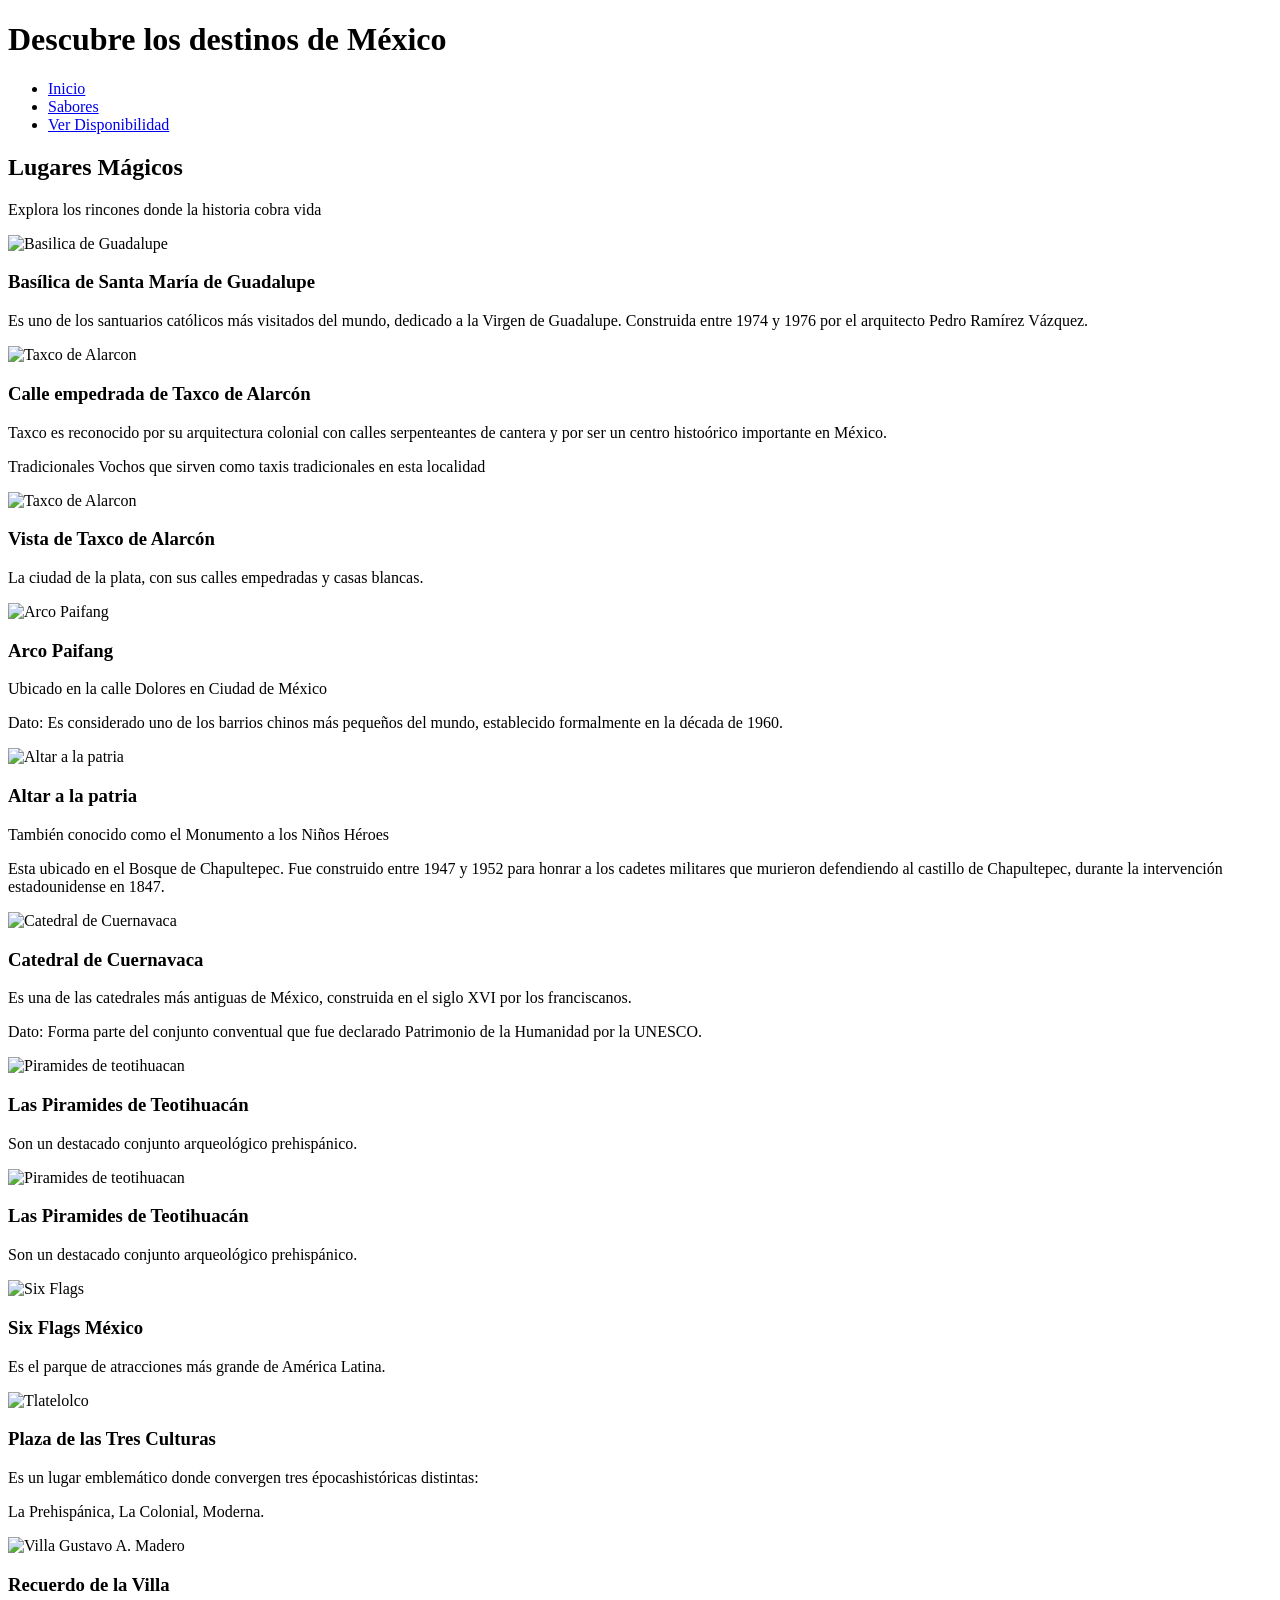
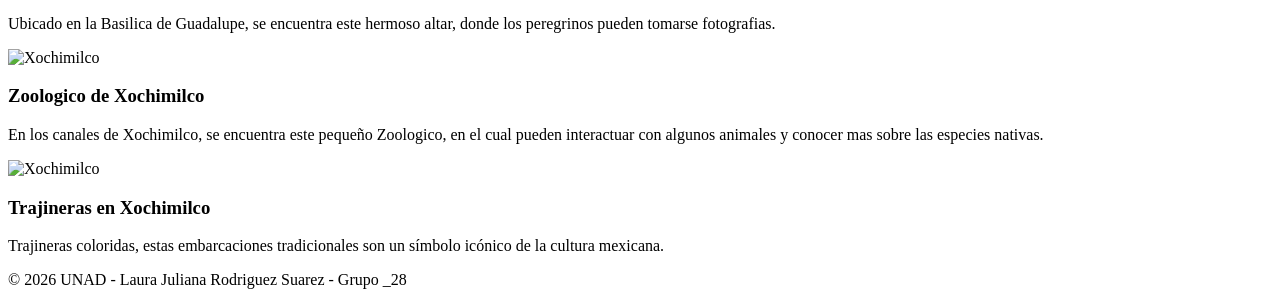
==== destinos.html @ 9403e6e5 "Add files via upload" ====
<!DOCTYPE html>
<html lang="es">
    <head>
    <meta charset="UTF-8">
    <meta name="viewport" content="width=device-width,initial-scale=1.0">
    <title>Destinos Mágicos | Los colores de México</title>
    <link rel="stylesheet" href="css/estilos.css">
</head>
<body>

    <header class="barra-principal">
        <div class="logo">
            <h1>Descubre los destinos de México</h1>
        </div>
        <nav class="menu-navegacion">
            <ul>
                <li><a href="index.html">Inicio</a></li>
                <li><a href="sabores.html">Sabores</a></li>
                <li><a href="ver-disponibilidad.html">Ver Disponibilidad</a></li>
            </ul>
        </nav>
    </header>

    <main>
        <section class="hero-destinos">
            <h2>Lugares Mágicos</h2>
            <p>Explora los rincones donde la historia cobra vida</p>
        </section>

        <section class="contenedor">
            <div class="grid-destinos">
                <article class="tarjeta-destino">
                    <img src="images/Destinos/Basilica de Guadalupe 1.jpg" alt="Basilica de Guadalupe">
                    <h3> Basílica de Santa María de Guadalupe</h3>
                    <p>Es uno de los santuarios católicos más visitados del mundo, dedicado a la Virgen de Guadalupe.
                        Construida entre 1974 y 1976 por el arquitecto Pedro Ramírez Vázquez.</p>
                </article>

                <article class="tarjeta-destino">
                    <img src="images/Destinos/Taxco.jpg" alt="Taxco de Alarcon">
                    <h3> Calle empedrada de Taxco de Alarcón</h3>
                    <p>Taxco es reconocido por su arquitectura colonial con calles serpenteantes de cantera y por ser un centro histoórico
                        importante en México.</p>
                    <p>Tradicionales Vochos que sirven como taxis tradicionales en esta localidad</p>
                </article>

                <article class="tarjeta-destino">
                    <img src="images/Destinos/Taxco de Alarcon.jpg" alt="Taxco de Alarcon">
                    <h3> Vista de Taxco de Alarcón</h3>
                    <p>La ciudad de la plata, con sus calles empedradas y casas blancas.</p>
                </article>

                <article class="tarjeta-destino">
                    <img src="images/Destinos/Barrio Chino Mexico.jpg" alt="Arco Paifang">
                    <h3> Arco Paifang</h3>
                    <p>Ubicado en la calle Dolores en Ciudad de México</p>
                    <p>Dato: Es considerado uno de los barrios chinos más pequeños del mundo, establecido formalmente en la década de 1960.</p>
                </article>

                <article class="tarjeta-destino">
                    <img src="images/Destinos/Altar a la patria Bosque de Chapultepec.jpg" alt="Altar a la patria">
                    <h3> Altar a la patria</h3>
                    <p>También conocido como el Monumento a los Niños Héroes</p>
                    <p>Esta ubicado en el Bosque de Chapultepec. Fue construido entre 1947 y 1952 para honrar a los cadetes militares que murieron defendiendo
                        al castillo de Chapultepec, durante la intervención estadounidense en 1847.
                    </p>
                </article>

                <article class="tarjeta-destino">
                    <img src="images/Destinos/Cuernavaca 2.png" alt="Catedral de Cuernavaca">
                    <h3> Catedral de Cuernavaca</h3>
                    <p>Es una de las catedrales más antiguas de México, construida en el siglo XVI por los franciscanos.</p>
                    <p>Dato: Forma parte del conjunto conventual que fue declarado Patrimonio de la Humanidad por la UNESCO.</p>
                </article>

                <article class="tarjeta-destino">
                    <img src="images/Destinos/Piramides de teotihuacan 1.jpg" alt="Piramides de teotihuacan">
                    <h3>Las Piramides de Teotihuacán</h3>
                    <p>Son un destacado conjunto arqueológico prehispánico.</p>
                </article>

                <article class="tarjeta-destino">
                    <img src="images/Destinos/Piramides de Teotihuacan.jpg" alt="Piramides de teotihuacan">
                    <h3>Las Piramides de Teotihuacán</h3>
                    <p>Son un destacado conjunto arqueológico prehispánico.</p>
                </article>

                <article class="tarjeta-destino">
                    <img src="images/Destinos/Six Flags.jpg" alt="Six Flags">
                    <h3>Six Flags México</h3>
                    <p>Es el parque de atracciones más grande de América Latina.</p>
                </article>

                <article class="tarjeta-destino">
                    <img src="images/Destinos/Tlatelolco.jpg" alt="Tlatelolco">
                    <h3>Plaza de las Tres Culturas</h3>
                    <p>Es un lugar emblemático donde convergen tres épocashistóricas distintas:</p>
                    <p>La Prehispánica, La Colonial, Moderna.</p>
                </article>

                <article class="tarjeta-destino">
                    <img src="images/Destinos/Villa Gustavo A. Madero.jpg" alt="Villa Gustavo A. Madero">
                    <h3>Recuerdo de la Villa</h3>
                    <p>Ubicado en la Basilica de Guadalupe, se encuentra este hermoso altar, donde los peregrinos pueden tomarse fotografias.</p>
                </article>

                <article class="tarjeta-destino">
                    <img src="images/Destinos/Xochimilco 1.jpg" alt="Xochimilco">
                    <h3>Zoologico de Xochimilco</h3>
                    <p>En los canales de Xochimilco, se encuentra este pequeño Zoologico, en el cual pueden interactuar con algunos animales y conocer mas sobre las especies nativas.</p>
                </article>

                <article class="tarjeta-destino">
                    <img src="images/Destinos/Xochimilco.jpg" alt="Xochimilco">
                    <h3>Trajineras en Xochimilco</h3>
                    <p>Trajineras coloridas, estas embarcaciones tradicionales son un símbolo icónico de la cultura mexicana.</p>
                </article>
            </div>
        </section>
    </main>
    <footer>
        <p>&copy; 2026 UNAD - Laura Juliana Rodriguez Suarez - Grupo _28</p>
    </footer>
</body>
</html>
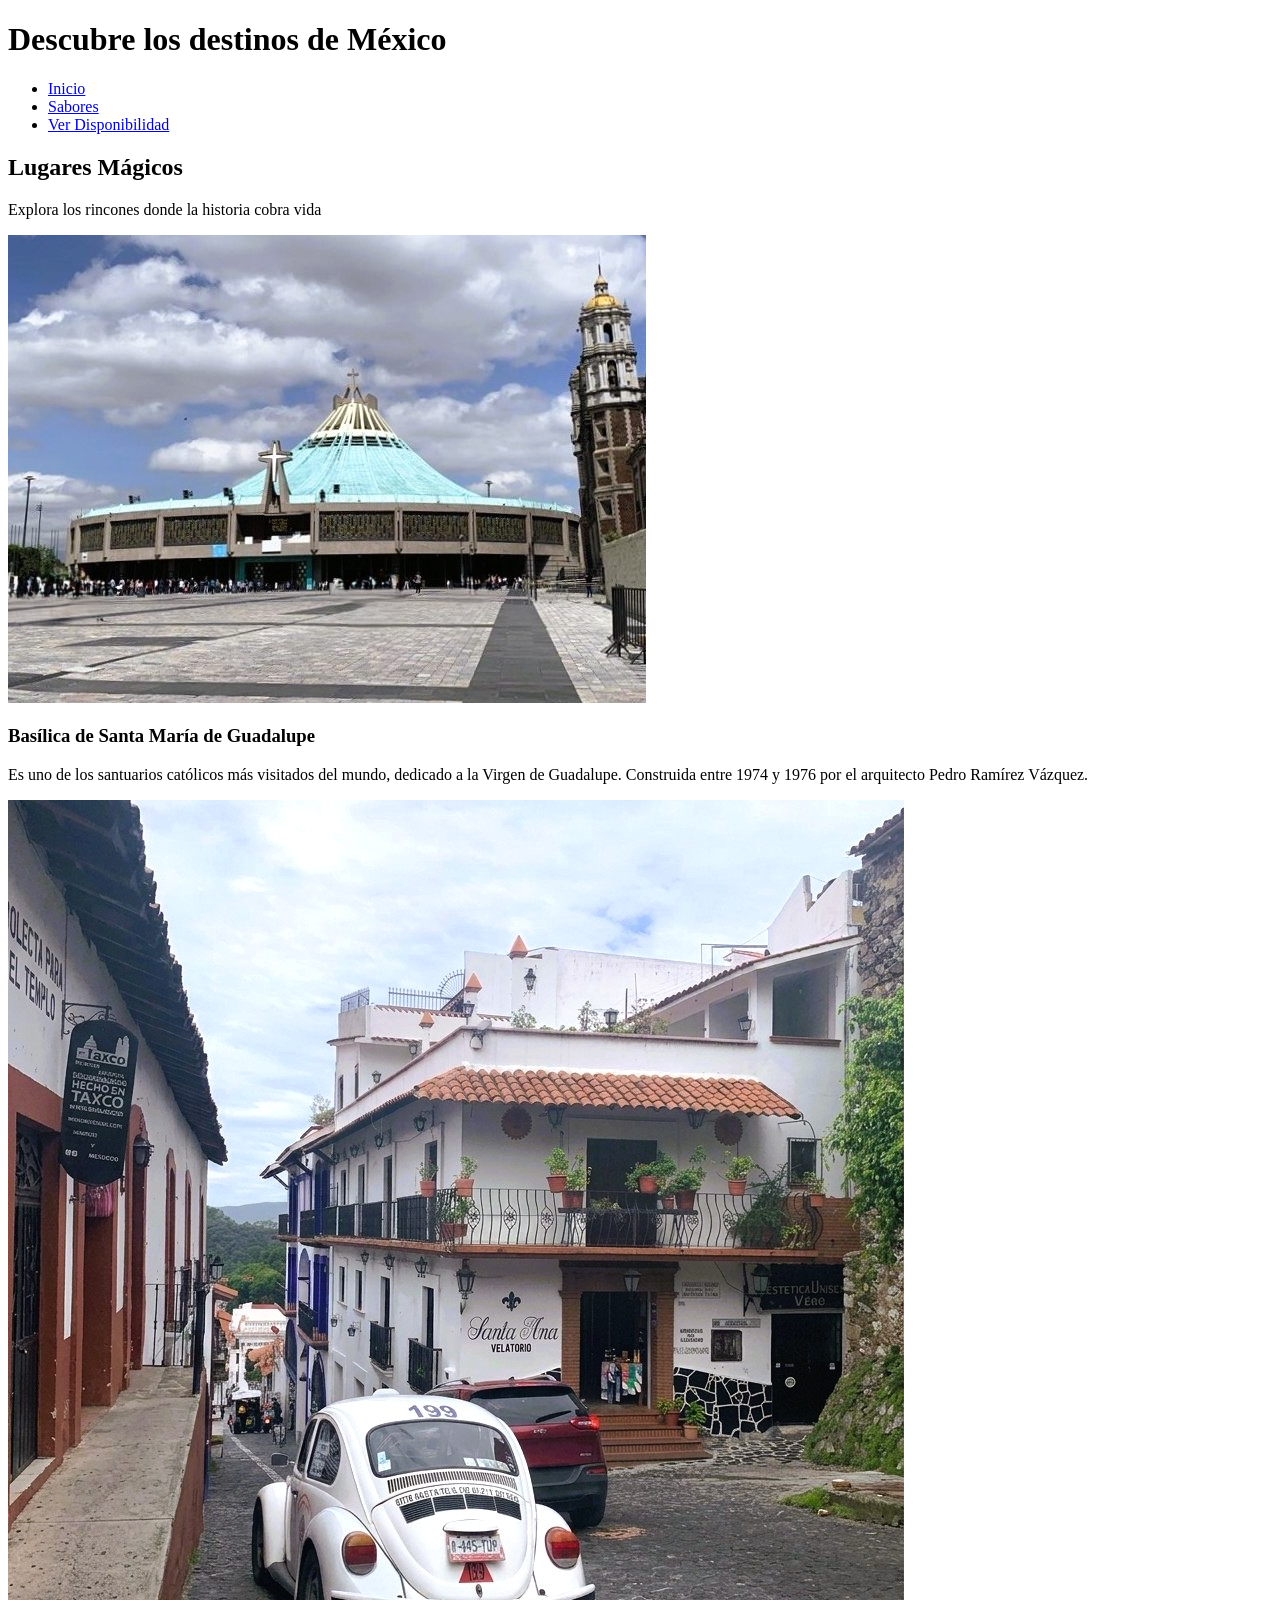
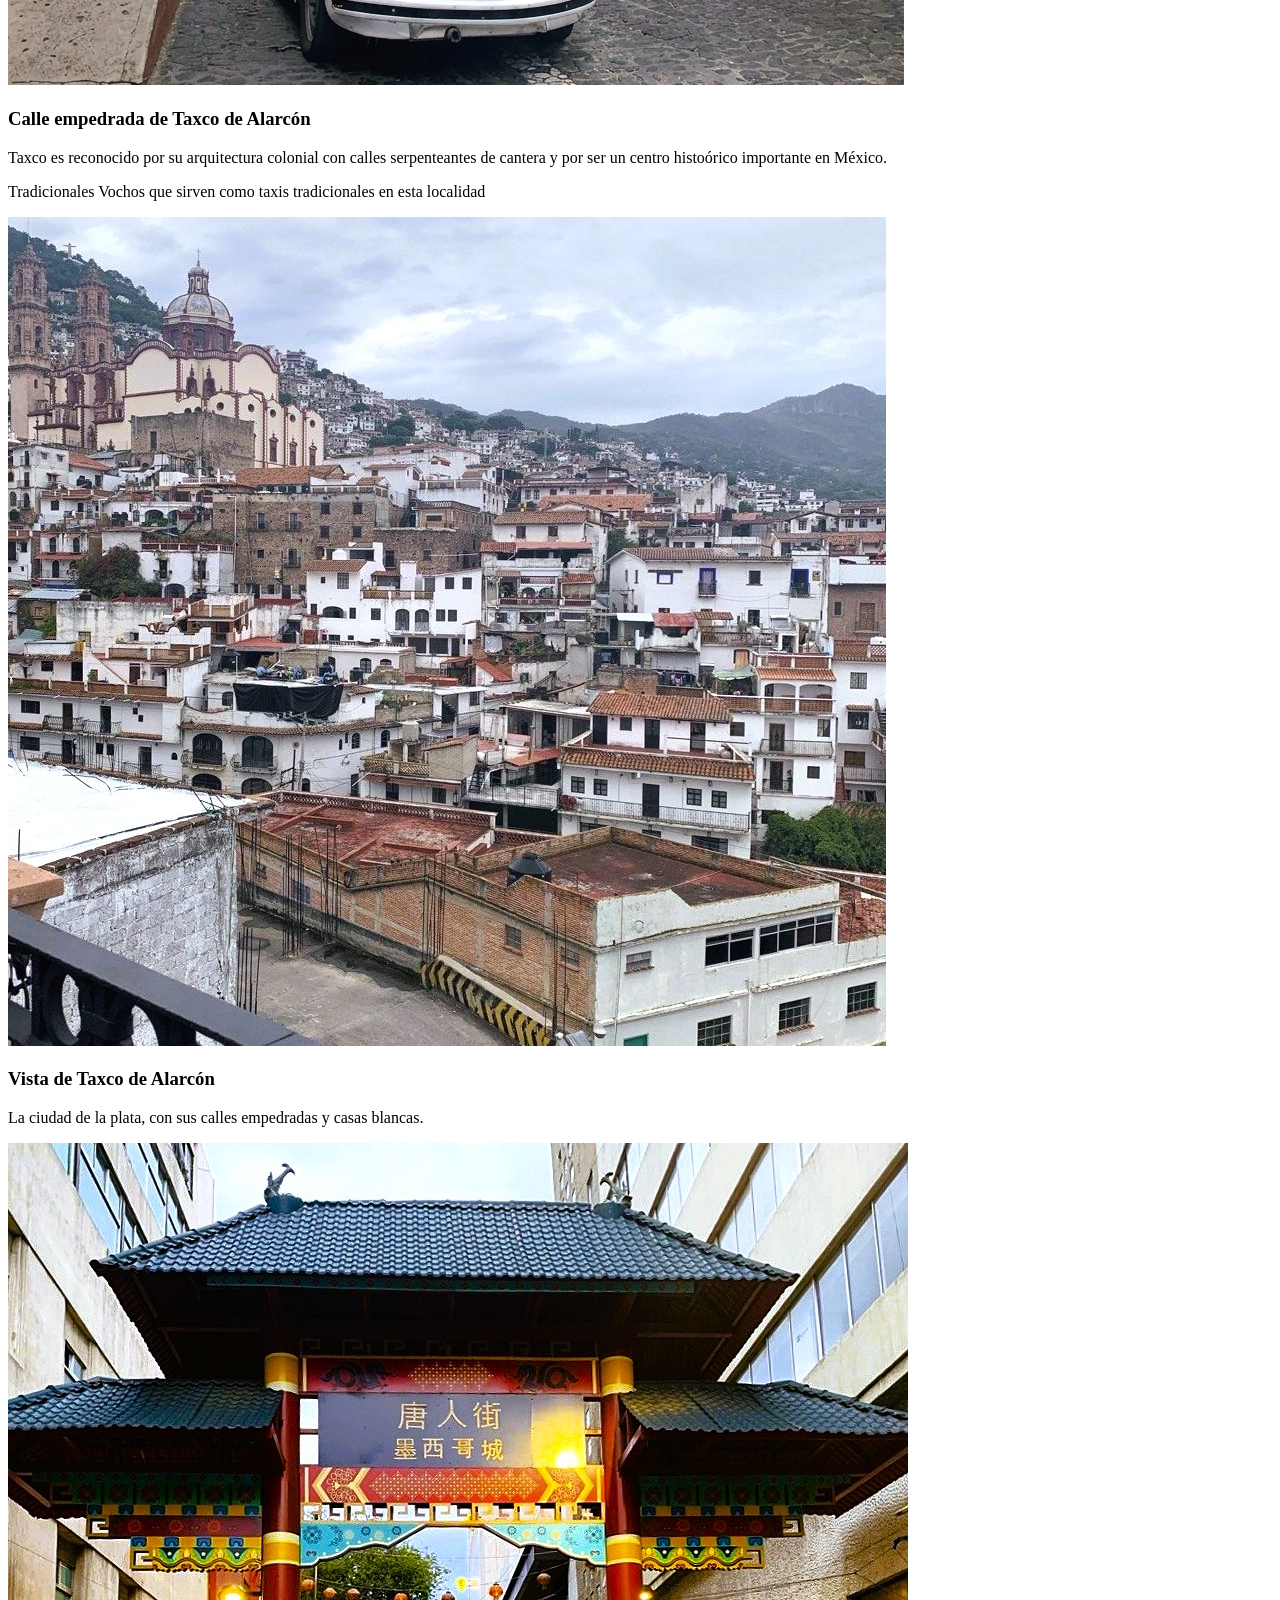
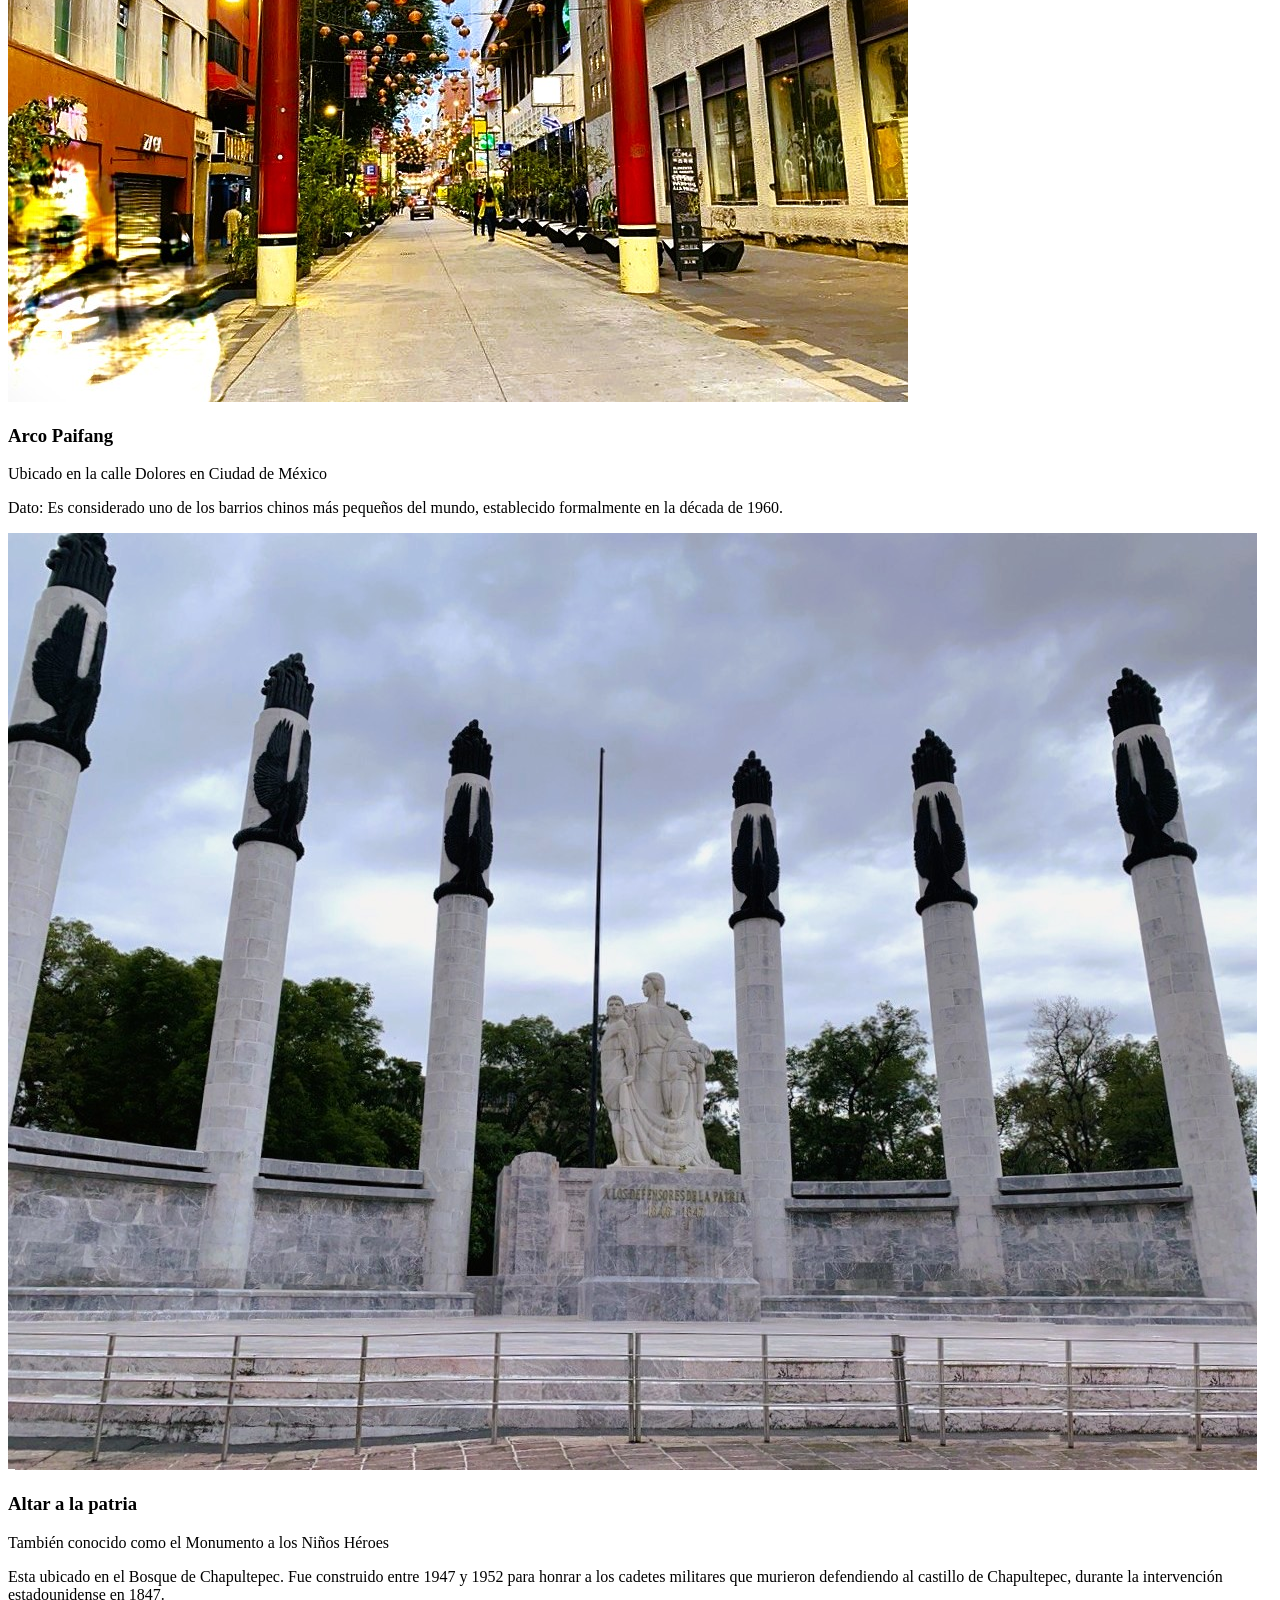
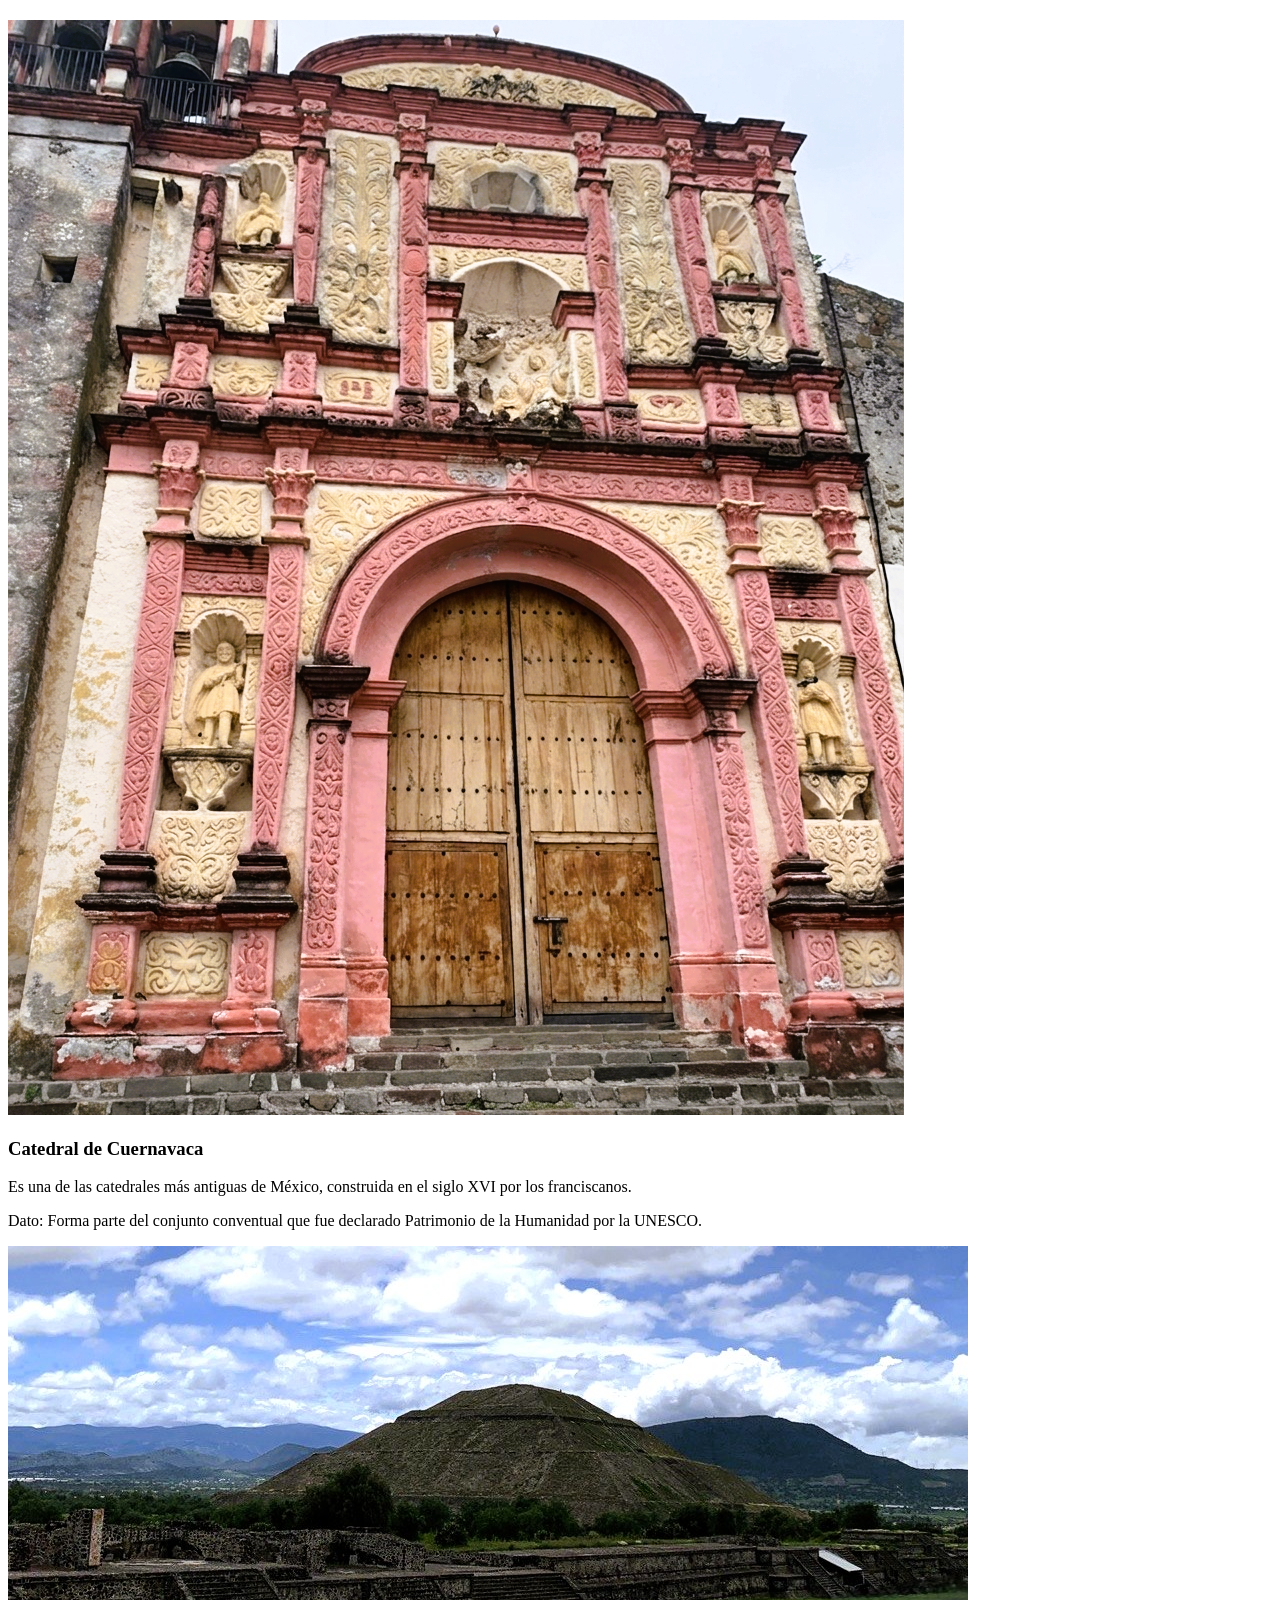
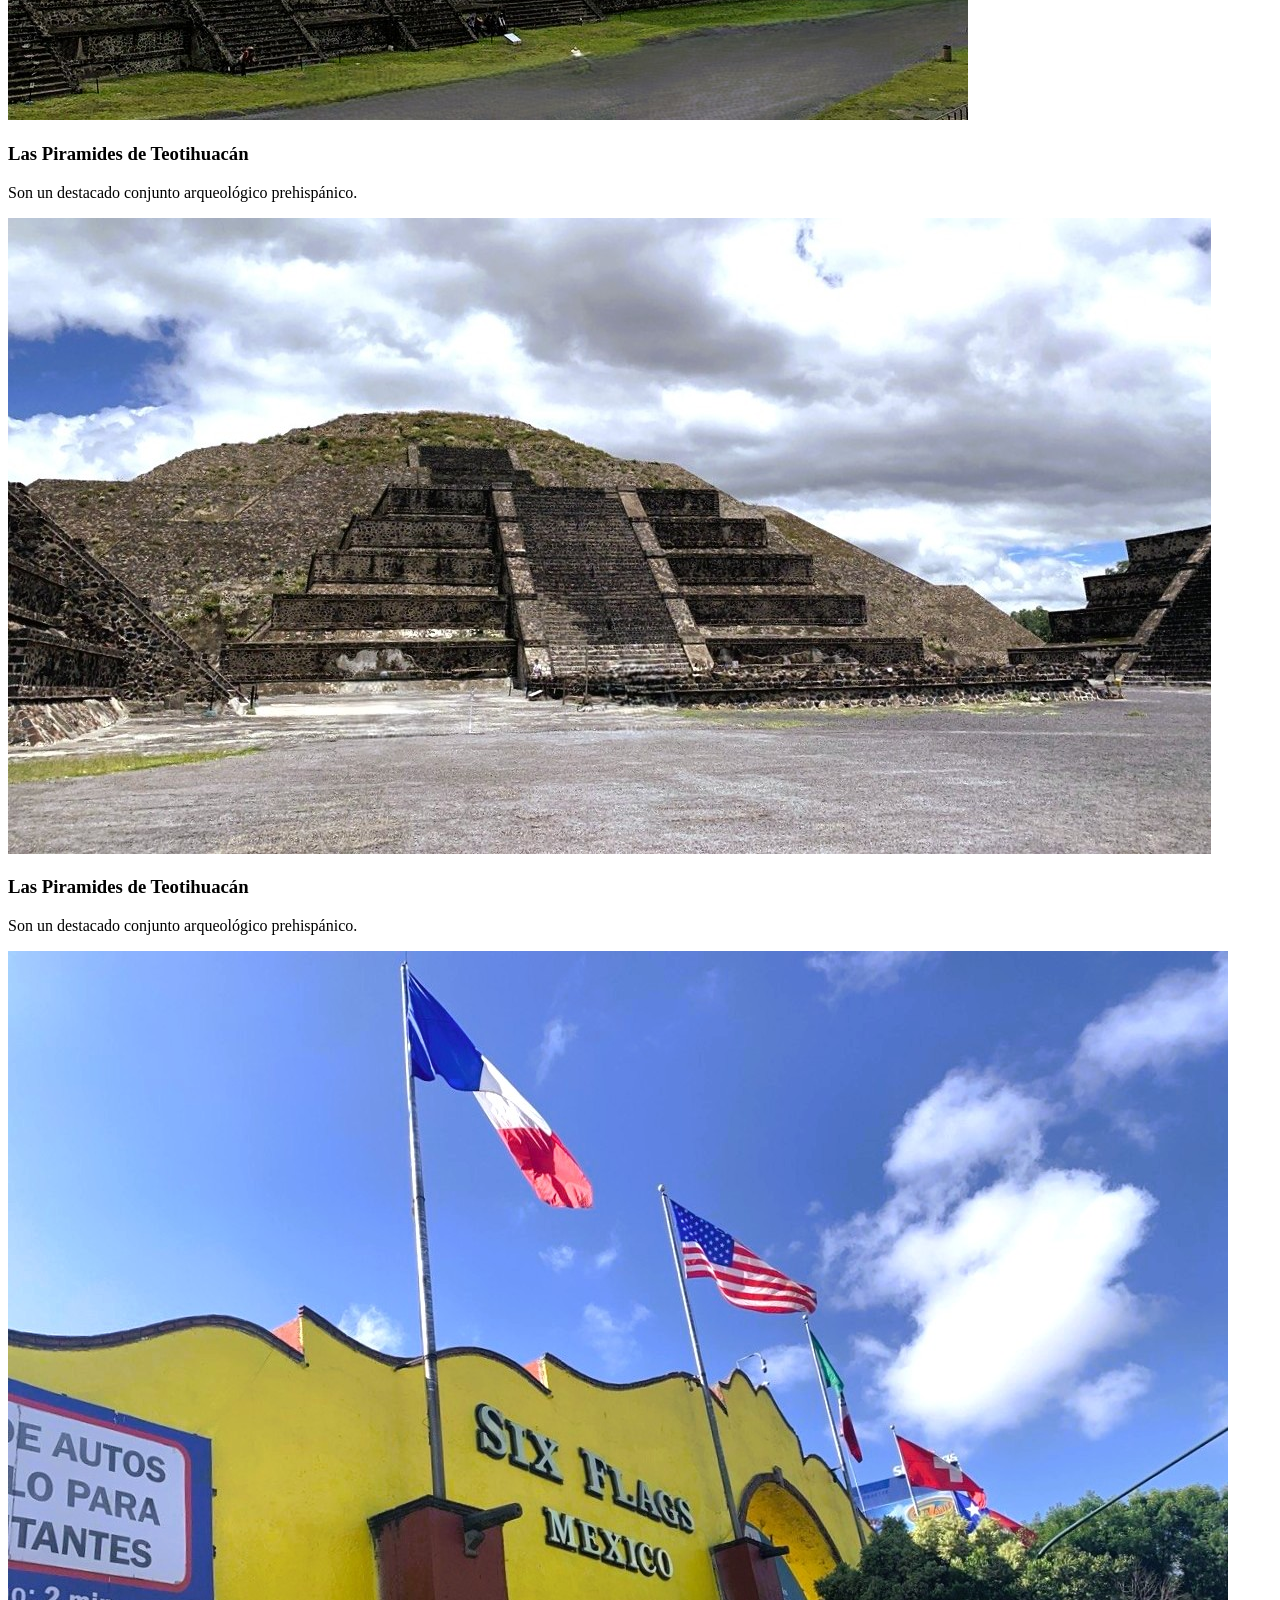
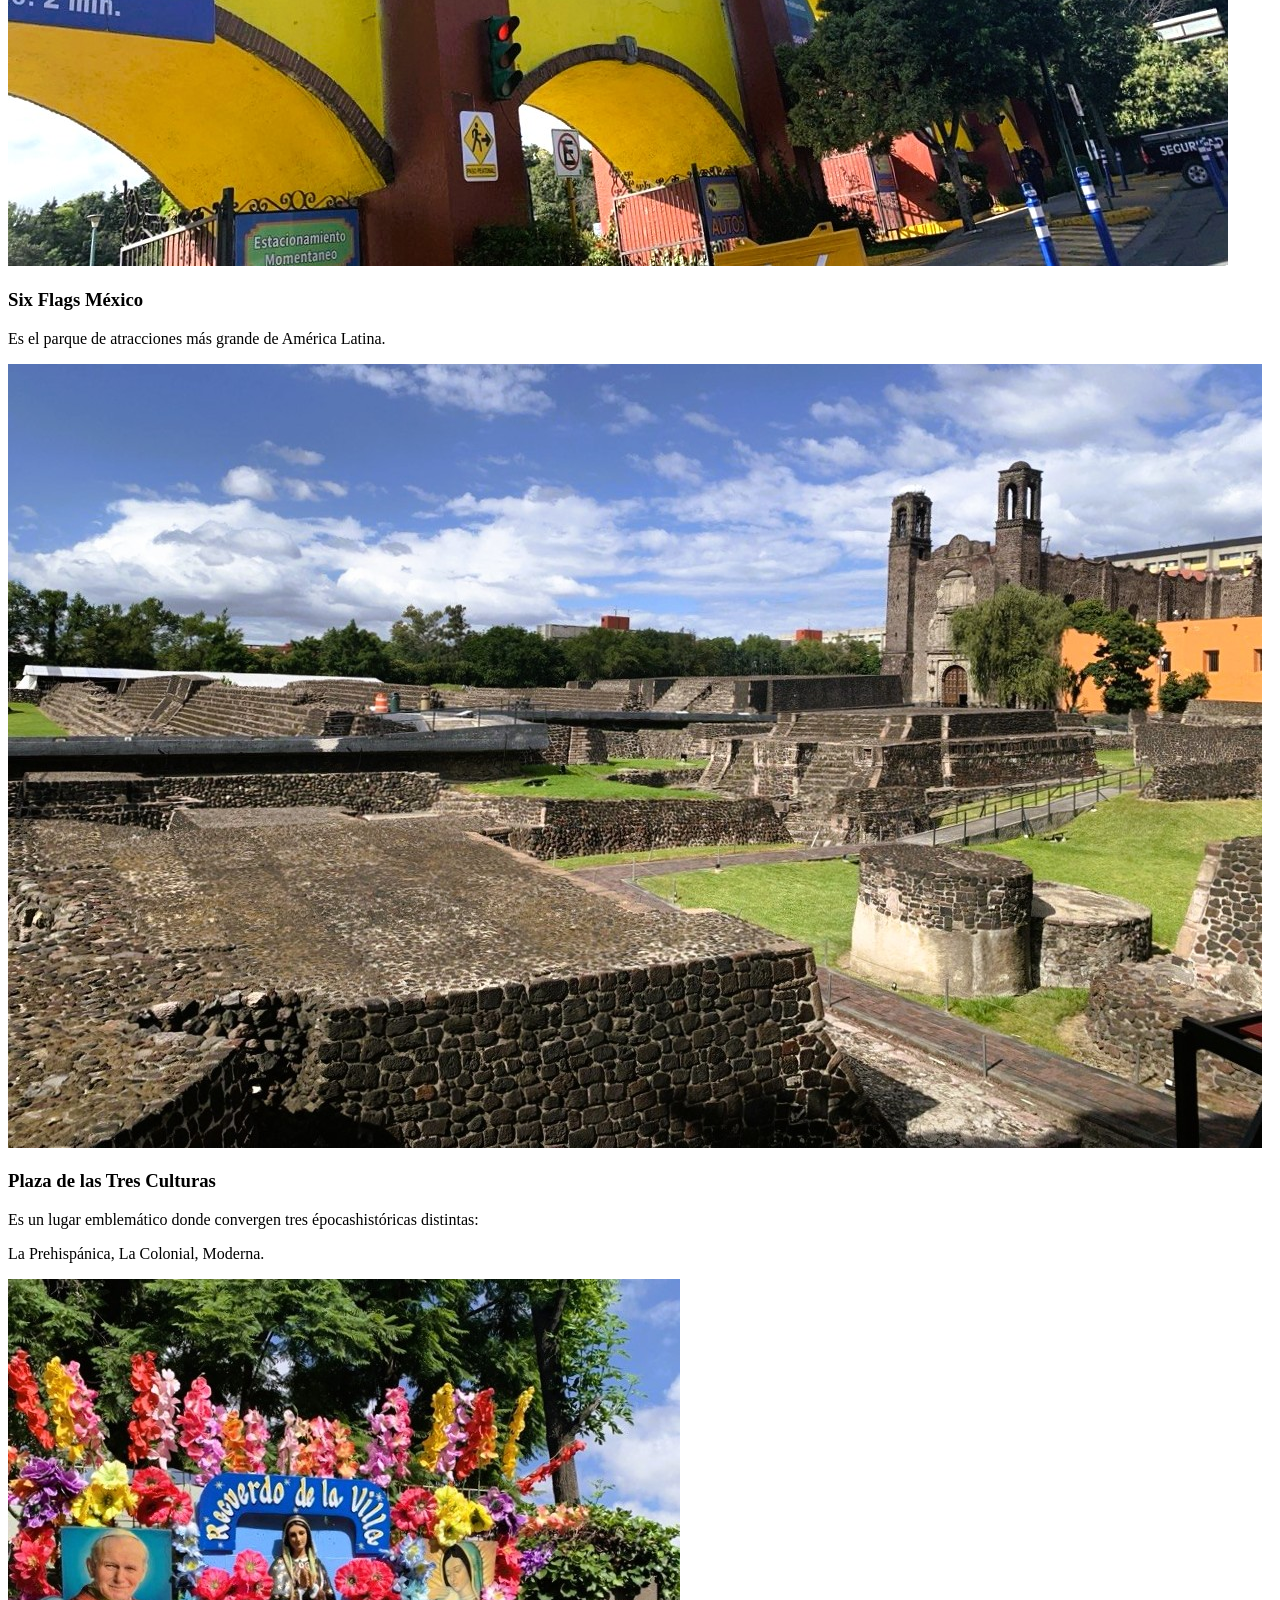
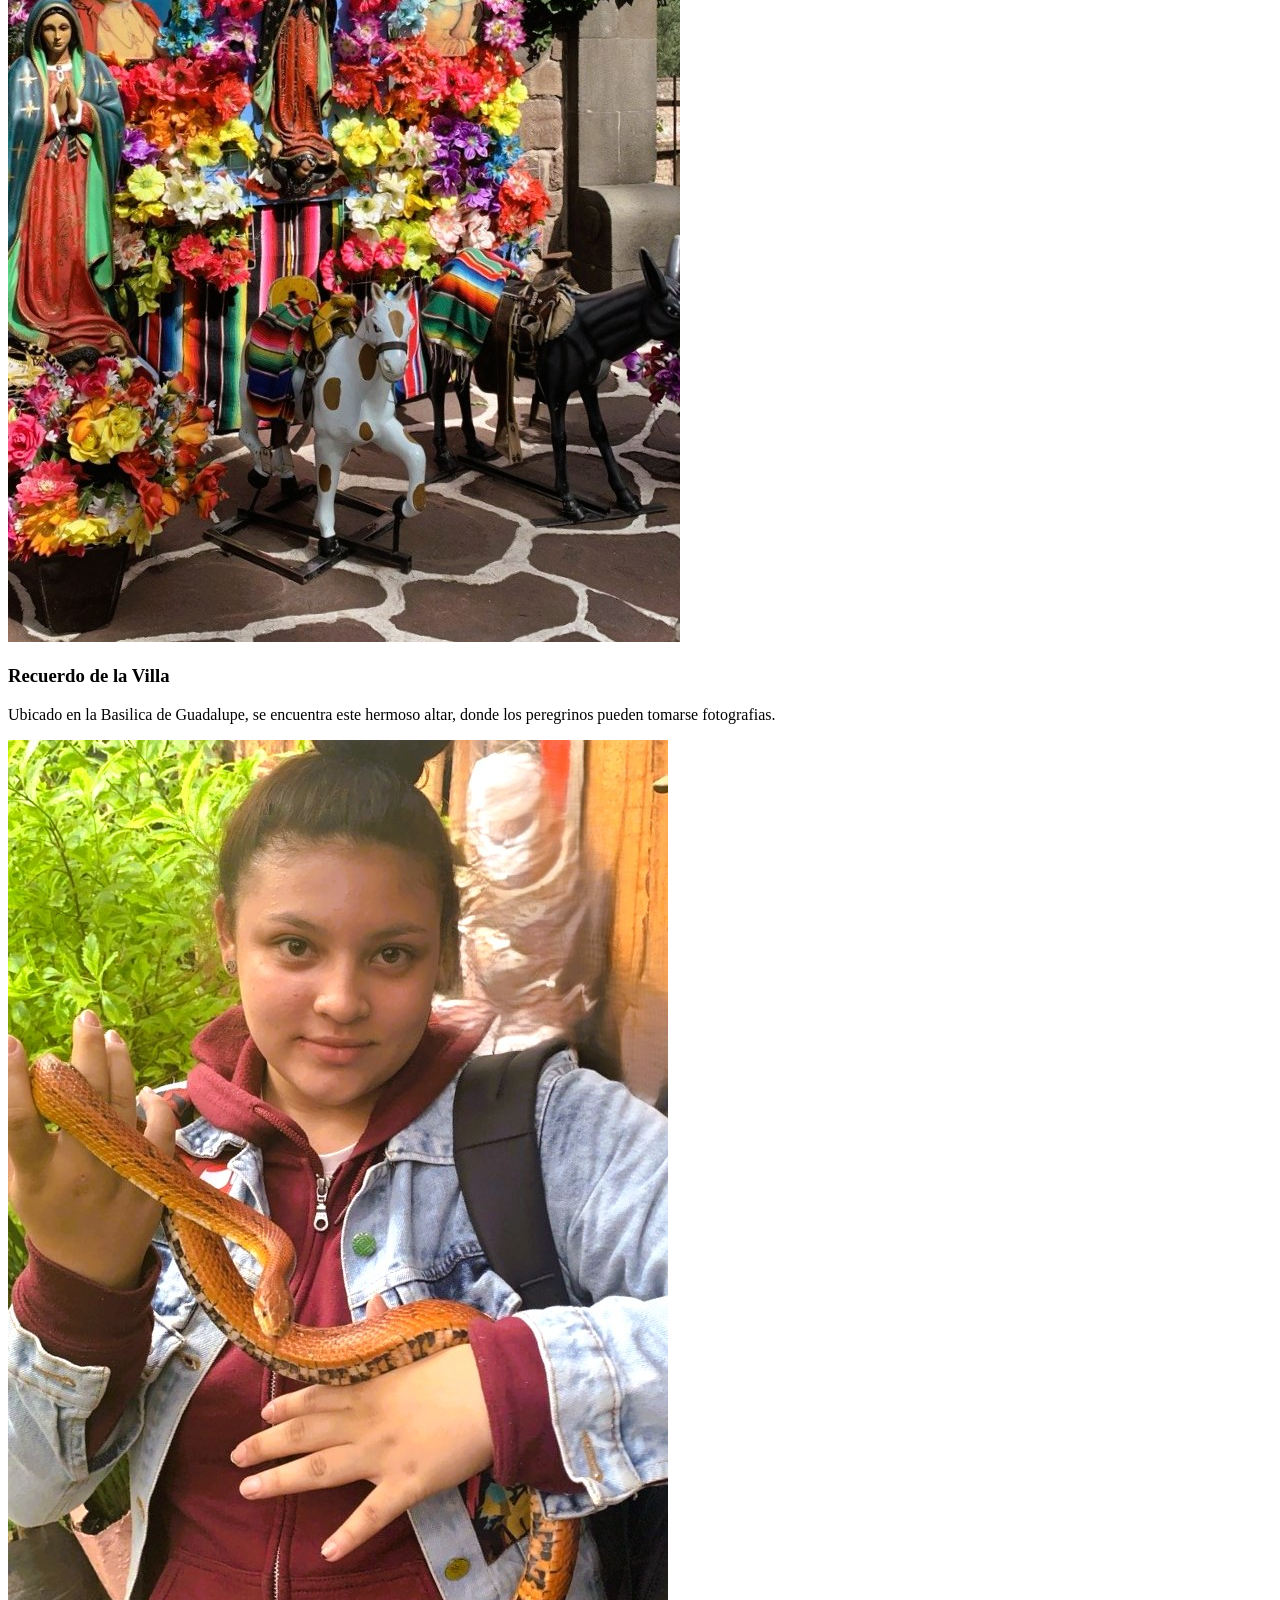
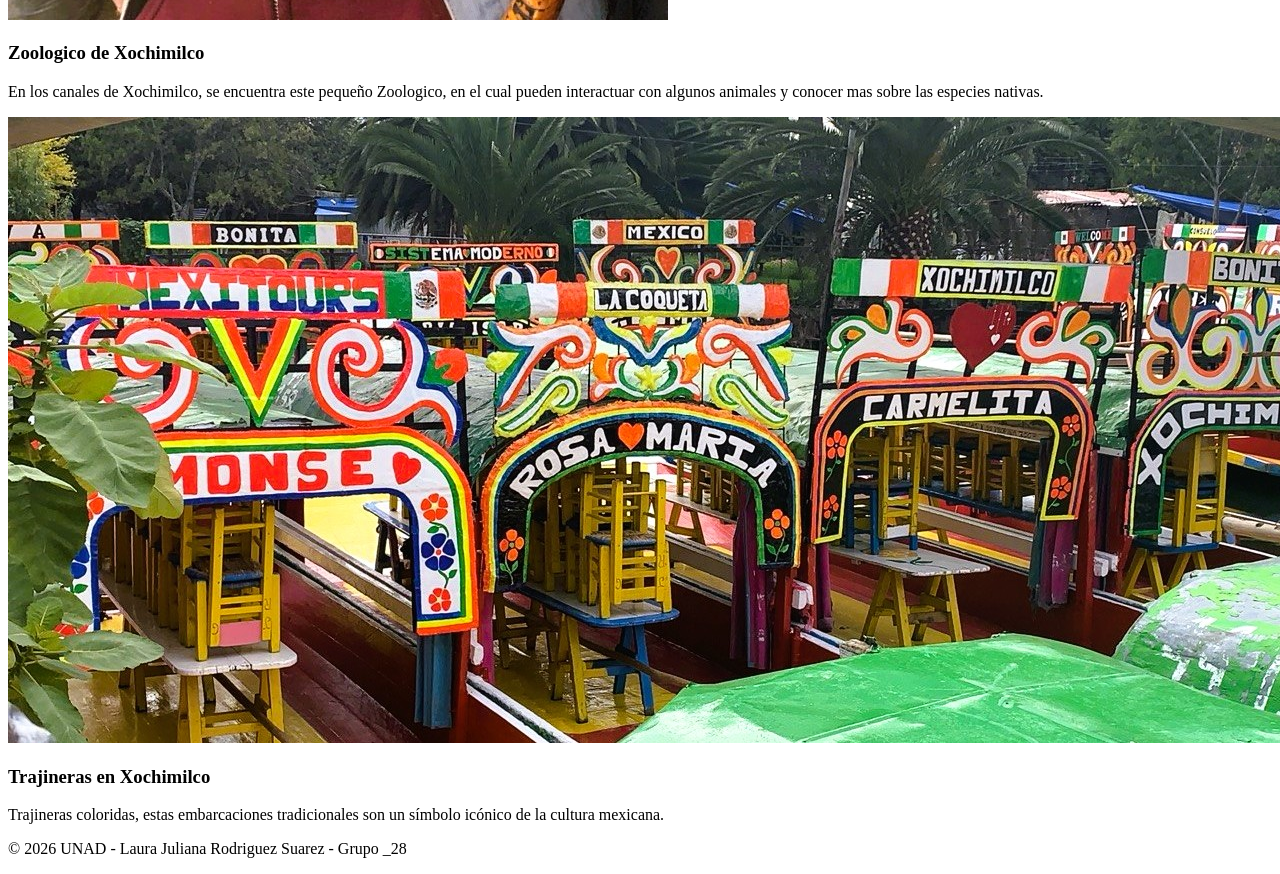
==== commit 26a2a8e5: "Update destinos.html" ====
--- a/destinos.html
+++ b/destinos.html
@@ -30,14 +30,14 @@
         <section class="contenedor">
             <div class="grid-destinos">
                 <article class="tarjeta-destino">
-                    <img src="images/Destinos/Basilica de Guadalupe 1.jpg" alt="Basilica de Guadalupe">
+                    <img src="Basilica de Guadalupe 1.jpg" alt="Basilica de Guadalupe">
                     <h3> Basílica de Santa María de Guadalupe</h3>
                     <p>Es uno de los santuarios católicos más visitados del mundo, dedicado a la Virgen de Guadalupe.
                         Construida entre 1974 y 1976 por el arquitecto Pedro Ramírez Vázquez.</p>
                 </article>
 
                 <article class="tarjeta-destino">
-                    <img src="images/Destinos/Taxco.jpg" alt="Taxco de Alarcon">
+                    <img src="Taxco.jpg" alt="Taxco de Alarcon">
                     <h3> Calle empedrada de Taxco de Alarcón</h3>
                     <p>Taxco es reconocido por su arquitectura colonial con calles serpenteantes de cantera y por ser un centro histoórico
                         importante en México.</p>
@@ -45,20 +45,20 @@
                 </article>
 
                 <article class="tarjeta-destino">
-                    <img src="images/Destinos/Taxco de Alarcon.jpg" alt="Taxco de Alarcon">
+                    <img src="Taxco de Alarcon.jpg" alt="Taxco de Alarcon">
                     <h3> Vista de Taxco de Alarcón</h3>
                     <p>La ciudad de la plata, con sus calles empedradas y casas blancas.</p>
                 </article>
 
                 <article class="tarjeta-destino">
-                    <img src="images/Destinos/Barrio Chino Mexico.jpg" alt="Arco Paifang">
+                    <img src="Barrio Chino Mexico.jpg" alt="Arco Paifang">
                     <h3> Arco Paifang</h3>
                     <p>Ubicado en la calle Dolores en Ciudad de México</p>
                     <p>Dato: Es considerado uno de los barrios chinos más pequeños del mundo, establecido formalmente en la década de 1960.</p>
                 </article>
 
                 <article class="tarjeta-destino">
-                    <img src="images/Destinos/Altar a la patria Bosque de Chapultepec.jpg" alt="Altar a la patria">
+                    <img src="Altar a la patria Bosque de Chapultepec.jpg" alt="Altar a la patria">
                     <h3> Altar a la patria</h3>
                     <p>También conocido como el Monumento a los Niños Héroes</p>
                     <p>Esta ubicado en el Bosque de Chapultepec. Fue construido entre 1947 y 1952 para honrar a los cadetes militares que murieron defendiendo
@@ -67,51 +67,51 @@
                 </article>
 
                 <article class="tarjeta-destino">
-                    <img src="images/Destinos/Cuernavaca 2.png" alt="Catedral de Cuernavaca">
+                    <img src="Cuernavaca 2.png" alt="Catedral de Cuernavaca">
                     <h3> Catedral de Cuernavaca</h3>
                     <p>Es una de las catedrales más antiguas de México, construida en el siglo XVI por los franciscanos.</p>
                     <p>Dato: Forma parte del conjunto conventual que fue declarado Patrimonio de la Humanidad por la UNESCO.</p>
                 </article>
 
                 <article class="tarjeta-destino">
-                    <img src="images/Destinos/Piramides de teotihuacan 1.jpg" alt="Piramides de teotihuacan">
+                    <img src="Piramides de teotihuacan 1.jpg" alt="Piramides de teotihuacan">
                     <h3>Las Piramides de Teotihuacán</h3>
                     <p>Son un destacado conjunto arqueológico prehispánico.</p>
                 </article>
 
                 <article class="tarjeta-destino">
-                    <img src="images/Destinos/Piramides de Teotihuacan.jpg" alt="Piramides de teotihuacan">
+                    <img src="Piramides de Teotihuacan.jpg" alt="Piramides de teotihuacan">
                     <h3>Las Piramides de Teotihuacán</h3>
                     <p>Son un destacado conjunto arqueológico prehispánico.</p>
                 </article>
 
                 <article class="tarjeta-destino">
-                    <img src="images/Destinos/Six Flags.jpg" alt="Six Flags">
+                    <img src="Six Flags.jpg" alt="Six Flags">
                     <h3>Six Flags México</h3>
                     <p>Es el parque de atracciones más grande de América Latina.</p>
                 </article>
 
                 <article class="tarjeta-destino">
-                    <img src="images/Destinos/Tlatelolco.jpg" alt="Tlatelolco">
+                    <img src="Tlatelolco.jpg" alt="Tlatelolco">
                     <h3>Plaza de las Tres Culturas</h3>
                     <p>Es un lugar emblemático donde convergen tres épocashistóricas distintas:</p>
                     <p>La Prehispánica, La Colonial, Moderna.</p>
                 </article>
 
                 <article class="tarjeta-destino">
-                    <img src="images/Destinos/Villa Gustavo A. Madero.jpg" alt="Villa Gustavo A. Madero">
+                    <img src="Villa Gustavo A. Madero.jpg" alt="Villa Gustavo A. Madero">
                     <h3>Recuerdo de la Villa</h3>
                     <p>Ubicado en la Basilica de Guadalupe, se encuentra este hermoso altar, donde los peregrinos pueden tomarse fotografias.</p>
                 </article>
 
                 <article class="tarjeta-destino">
-                    <img src="images/Destinos/Xochimilco 1.jpg" alt="Xochimilco">
+                    <img src="Xochimilco 1.jpg" alt="Xochimilco">
                     <h3>Zoologico de Xochimilco</h3>
                     <p>En los canales de Xochimilco, se encuentra este pequeño Zoologico, en el cual pueden interactuar con algunos animales y conocer mas sobre las especies nativas.</p>
                 </article>
 
                 <article class="tarjeta-destino">
-                    <img src="images/Destinos/Xochimilco.jpg" alt="Xochimilco">
+                    <img src="Xochimilco.jpg" alt="Xochimilco">
                     <h3>Trajineras en Xochimilco</h3>
                     <p>Trajineras coloridas, estas embarcaciones tradicionales son un símbolo icónico de la cultura mexicana.</p>
                 </article>
@@ -122,4 +122,4 @@
         <p>&copy; 2026 UNAD - Laura Juliana Rodriguez Suarez - Grupo _28</p>
     </footer>
 </body>
-</html>+</html>
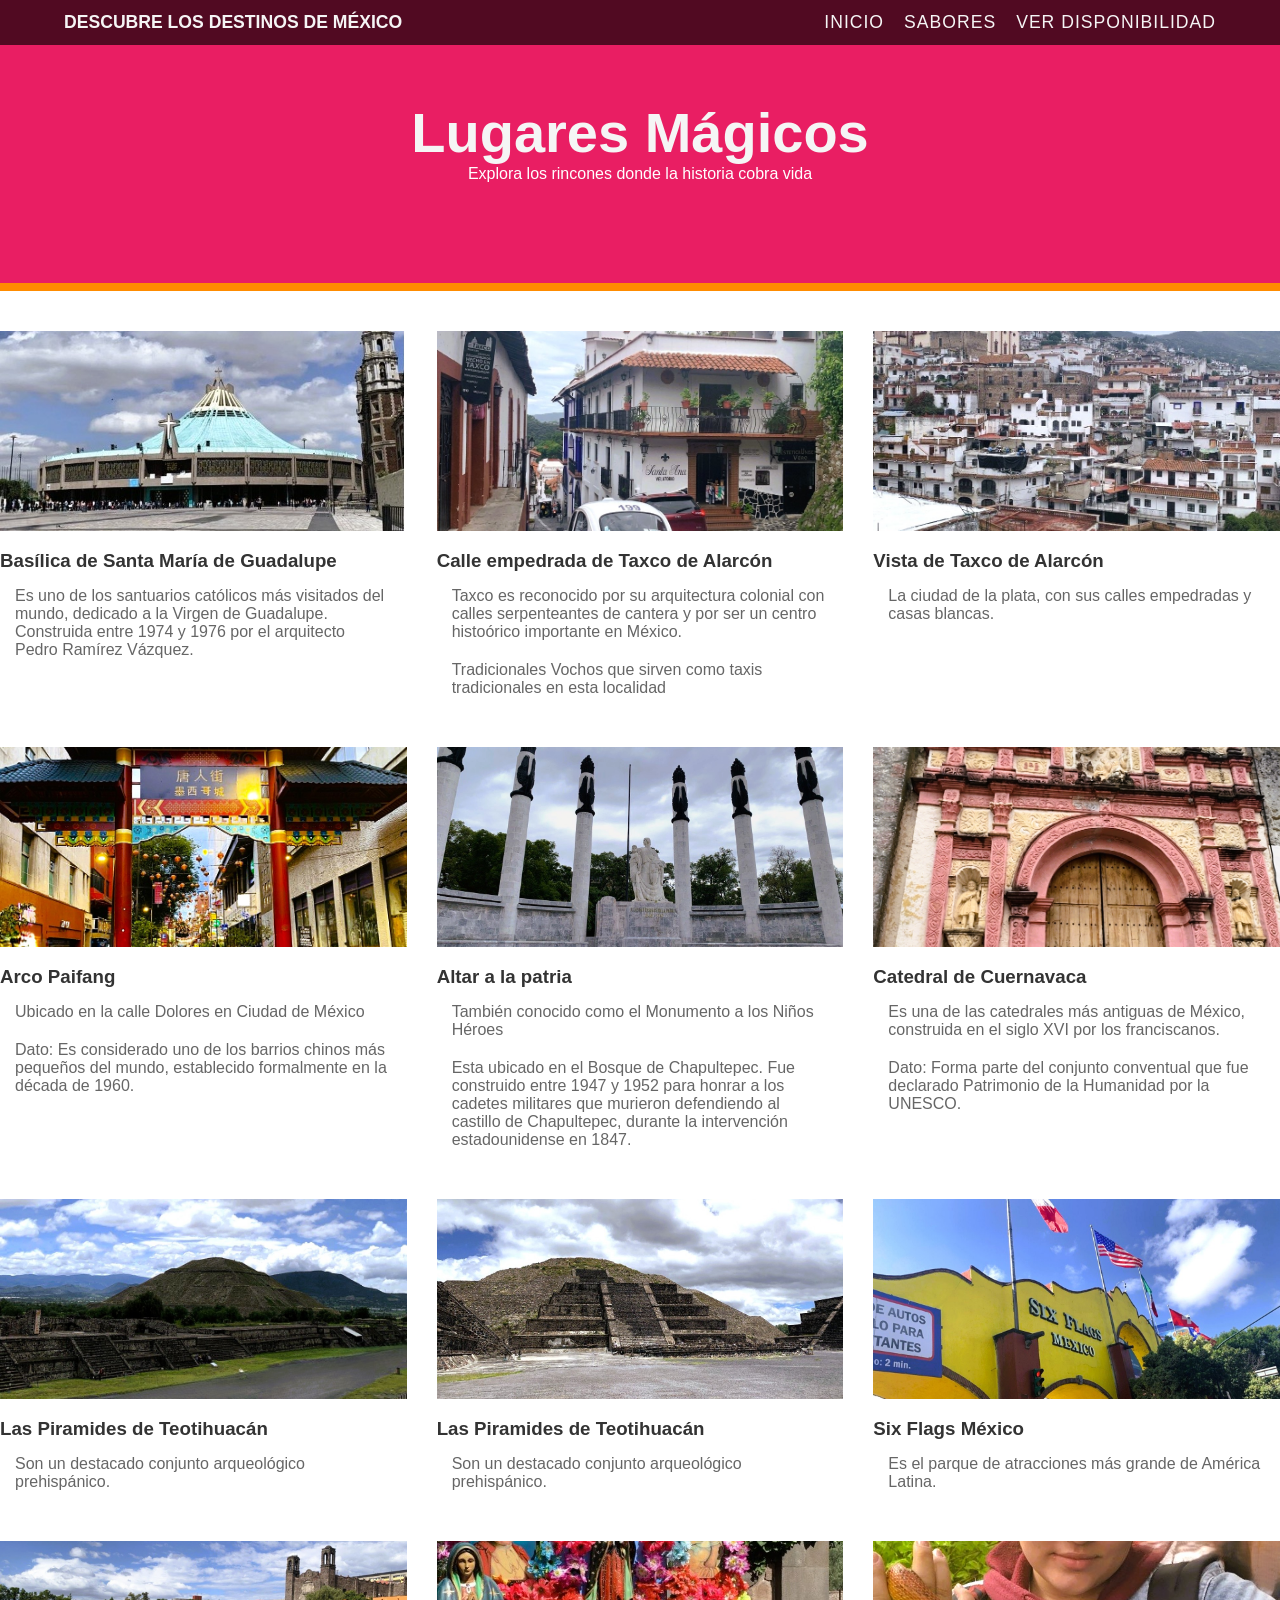
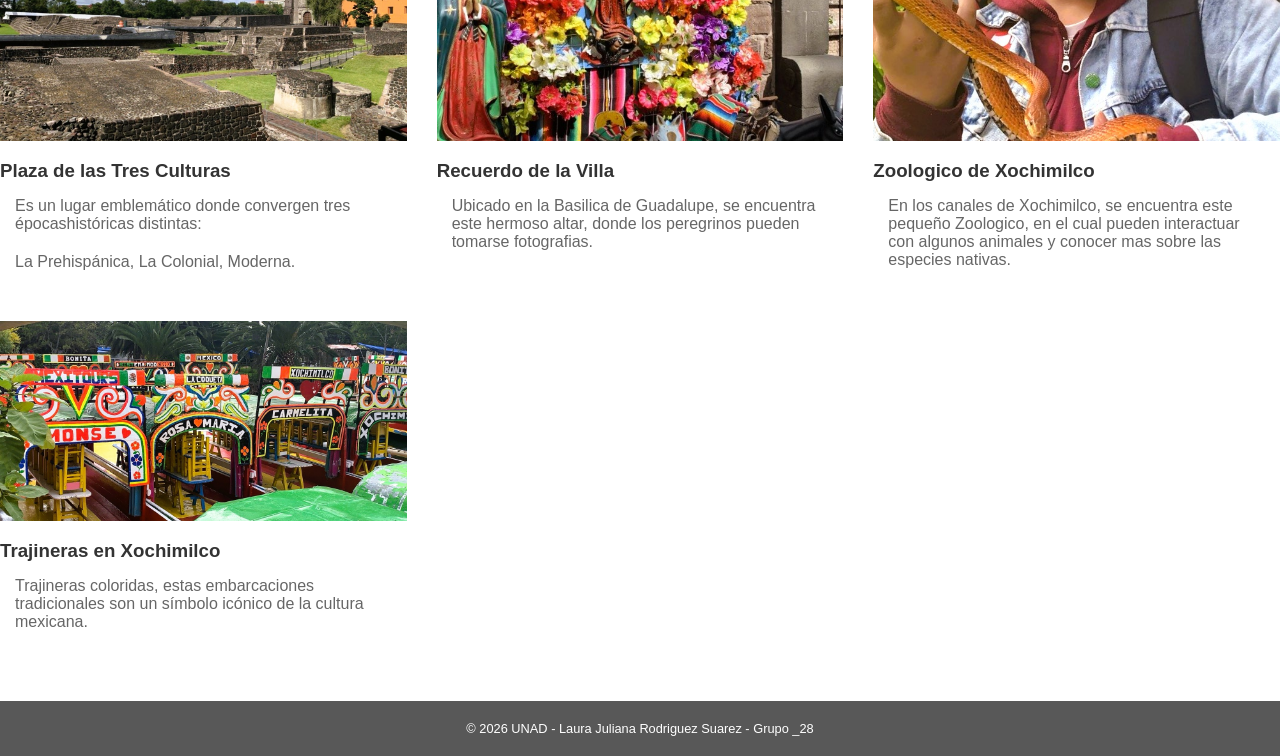
==== commit b0a498e8: "Update destinos.html" ====
--- a/destinos.html
+++ b/destinos.html
@@ -4,7 +4,7 @@
     <meta charset="UTF-8">
     <meta name="viewport" content="width=device-width,initial-scale=1.0">
     <title>Destinos Mágicos | Los colores de México</title>
-    <link rel="stylesheet" href="css/estilos.css">
+    <link rel="stylesheet" href="estilos.css">
 </head>
 <body>
 
--- a/estilos.css
+++ b/estilos.css
@@ -0,0 +1,575 @@
+* {
+    margin: 0;
+    padding: 0;
+    box-sizing: border-box;
+}
+
+:root {
+    --negro-transparente: rgba(0, 0, 0, 0.654);
+    --naranja-cempasuchil: #FF8C00;
+    --azul-talavera: #003366;
+    --boton-azul: #0756a5;
+    --rosa-mexicano: #E91E63;
+    --verde-mexicano: #2e7d32;
+    --morado-alebrije: #6a1b9a;
+    --blanco-barroco: #f5f5f5;
+    --sombreados: #2222228c;
+    --texto: #000000;
+}
+
+a:focus, button:focus {
+    outline: 3px solid var(--naranja-cempasuchil);
+    outline-offset: 3px;
+}
+
+body,html {
+    margin: 0;
+    padding: 0;
+    height: 100%;
+    font-family: 'Segoe UI', sans-serif;
+    scroll-behavior: smooth;
+}
+
+.barra-principal {
+    background-color: var(--negro-transparente);
+    display: flex;
+    justify-content: space-between;
+    align-items: center;
+    padding: 12px 5%;
+    position: fixed;
+    top: 0;
+    left: 0;
+    right: 0;
+    z-index: 1000;
+}
+
+.barra-principal h1 {
+    color: var(--blanco-barroco);
+    font-size: 1.1rem;
+    text-transform: uppercase;
+    margin: 0;
+}
+
+.menu-navegacion ul {
+    display: flex;
+    list-style: none;
+    align-items: center;
+    gap: 20px;
+    margin: 0;
+}
+
+.menu-navegacion a {
+    color: var(--blanco-barroco);
+    text-decoration: none;
+    font-size: 1.1rem;
+    letter-spacing: 1px;
+    text-transform: uppercase;
+}
+
+.boton-azul {
+    background-color: var(--boton-azul);
+    color: white;
+    text-decoration: none;
+    padding: 12px 30px;
+    border-radius: 100px;
+    font-size: 0.9rem;
+    font-weight: bold;
+    transition: 0.3s;
+}
+
+.boton-azul:hover {
+    background-color: var(--azul-talavera);
+}
+
+.hero-section {
+    height: 100vh;
+    background: url('BARCAS.jpg') center center;
+    background-size: cover;
+    background-position: center;
+    display: flex;
+    justify-content: center;
+    align-items: center;
+}
+
+.capsula-blanca{
+    background-color: var(--blanco-barroco);
+    display: flex;
+    align-items: center;
+    justify-content: space-between;
+    padding: 15px 45px;
+    border-radius: 100px;
+    width: 100%;
+    max-width: 800px;
+    box-shadow: 0 10px 10px var(--sombreados);
+    gap: 40px;
+    margin: 0 auto;
+}
+
+.texto-capsula {
+    font-size: 1.3rem;
+    color:var(--texto);
+    font-weight: bold;
+}
+
+.porque-visitarlo {
+    padding: 50px 10%;
+    background-color: var(--blanco-barroco);
+    font-size: 1.5rem;
+    text-align: center;
+}
+
+footer {
+    background-color: var(--negro-transparente);
+    color: white;
+    text-align: center;
+    padding: 15px;
+    font-size: 0.8rem;
+}
+
+.grid-layout {
+    display: grid;
+    grid-template-columns: repeat(3, 1fr);
+    grid-template-rows: auto;
+    gap: 15px;
+    max-width: 1100px;
+    margin:  0 auto;
+    padding: 20px;
+}
+.tarjeta {
+    padding: 20px;
+    color: var(--blanco-barroco);
+    font-weight: bold;
+    display: flex;
+    background-size: cover;
+    background-position: center;
+    border-radius: 8px;
+    font-size: 2rem;
+    text-shadow: 2px 2px 4px var(--sombreados);
+    min-height: 300px;
+}
+
+
+.tarjeta.azul-grande {
+    grid-column: 1 / 2;
+    grid-row: 1 / 3; 
+    background-color: var(--azul-talavera);
+}
+
+.tarjeta.mujeres-central {
+    grid-column: 2 / 3;
+    grid-row: 1 / 3;
+    background: url('../images/inicio/mujeres.jpg');
+    background-size: cover;
+    background-repeat: no-repeat;
+    align-items: flex-end;
+    justify-content: flex-end;
+}
+
+.tarjeta.campana-derecha {
+    grid-column: 3 / 4;
+    grid-row: 1 / 2;
+    background: url('../images/inicio/campana.jpg');
+    background-size: cover;
+    background-repeat: no-repeat;
+    align-items: flex-start;
+    justify-content: flex-start;
+}
+
+.tarjeta.naranja-pequeña {
+    grid-column: 3 / 4;
+    grid-row: 2 / 3;
+    background-color: var(--naranja-cempasuchil);
+    align-items: flex-end;
+    justify-content: flex-end;
+}
+
+.grid-container {
+    display: grid;
+    grid-template-columns: repeat(auto-fit, minmax(250px, 1fr));
+    gap: 20px;
+}
+
+.explora {
+    background-color: #2d7d32;
+    color: white;
+}
+
+form {
+    display: flex;
+    flex-direction: column;
+    max-width: 500px;
+}
+
+input, textarea {
+    margin-bottom: 15px;
+    padding: 10px;
+    border: 1px solid #ccc;
+}
+
+.imagen-circular {
+    border-radius: 50%;
+}
+
+
+/*-----------------Apartado de Sabores-----------------*/
+
+.seccion-sabores {
+    background-color: var(--azul-talavera);
+    color: white;
+    padding: 100px 20px;
+    text-align: center;
+    border-bottom: 8px solid var(--naranja-cempasuchil);
+}
+
+.seccion-sabores h1 {
+    font-size: 3.5rem;
+    color: var(--blanco-barroco);
+    margin: 0;
+    font-weight: bold;
+}
+
+.contenedor-platos {
+    display: grid;
+    grid-template-columns: repeat(auto-fit, minmax(280px, 1fr));
+    gap: 30px;
+    max-width: 1200px;
+    margin: 0 auto;
+    padding: 20px;
+}
+
+.plato-card {
+    background-color: var(--blanco-barroco);
+    padding: 25px;
+    border-radius: 20px;
+    text-align: center;
+    box-shadow: 0 4px 10px var(--sombreados);
+    transition: transform 0.3s ease;
+}
+
+.plato-card:hover {
+    transform: translateY(-5px);
+}
+
+.foto-plato {
+    width: 180px;
+    height: 180px;
+    object-fit: cover;
+    border-radius: 50%;
+    margin-bottom: 15px;
+    border: 5px solid var(--blanco-barroco);
+    box-shadow: 0 2px 5px var(--sombreados);
+}
+
+.plato-card h3 {
+    color: var(--azul-talavera);
+    margin-bottom: 10px;
+}
+
+.plato-card p {
+    font-size: 0.95rem;
+    color: #444;
+    line-height: 1.4;
+    min-height: 60px;
+}
+
+.nivel-picante {
+    display: flex;
+    gap: 10px;
+    justify-content: center;
+    margin-top: 10px;
+}
+
+.badge {
+    padding: 5px 15px;
+    border: 1px solid var(--azul-talavera);
+    border-radius: 20px;
+    font-size: 0.85rem;
+    display: inline-flex;
+    align-items: center;
+    gap: 5px;
+    margin-top: 10px;
+}
+
+.badge span {
+    font-size: 1rem;
+}
+
+/*--------------------Apartado de Destinos--------------------*/
+
+.hero-destinos {
+    background-color: var(--rosa-mexicano);
+    color: white;
+    padding: 100px 20px;
+    text-align: center;
+    border-bottom: 8px solid var(--naranja-cempasuchil);
+}
+
+.hero-destinos h2 {
+    font-size: 3.5rem;
+    color: var(--blanco-barroco);
+    margin: 0;
+    font-weight: bold;
+}
+
+.grid-destinos {
+    display: grid;
+    grid-template-columns: repeat(auto-fit, minmax(300px, 1fr));
+    gap: 30px;
+    margin-top: 40px;
+    padding-bottom: 50px;
+}
+
+.tarjeta-destino img {
+    width: 100%;
+    height: 200px;
+    object-fit: cover;
+}
+
+.tarjeta-destino h3 {
+    margin: 15px 0;
+    color: #333;
+}
+
+.tarjeta-destino p {
+    padding: 0 15px 20px;
+    color: #666;
+}
+
+/*-----------------------Apartado de Ver Disponibilidad-------------------------*/
+
+.hero-calendario {
+    background-color: var(--verde-mexicano);
+    color: white;
+    padding: 100px 20px;
+    text-align: center;
+    border-bottom: 8px solid var(--naranja-cempasuchil);
+}
+
+.hero-calendario h2 {
+    font-size: 3.5rem;
+    color: var(--blanco-barroco);
+    margin: 0;
+    font-weight: bold;
+}
+
+.contenedor-grid {
+    display: grid;
+    grid-template-columns: repeat(auto-fit, minmax(300px, 1fr));
+    gap: 25px;
+    padding: 40px;
+    margin-bottom: 0 !important;
+}
+
+.card-mes {
+    background: white;
+    border-radius: 20px;
+    border: 3px solid #4444446d;
+    overflow: hidden;
+    box-shadow: 0 8px 20px var(--sombreados);
+    transition: transform 0.3s ease;
+}
+
+.card-mes:hover {
+    transform: translateY(-10px);
+}
+
+.header-mes {
+    padding: 20px;
+    color: white;
+    display: flex;
+    justify-content: space-between;
+    align-items: center;
+}
+
+.header-mes h3 {
+    margin: 0;
+    font-size: 1.5rem;
+    text-transform: uppercase;
+}
+
+.clima {
+    font-size: 0.9rem;
+    font-weight: bold;
+}
+
+/*Colores de las tarjetas"*/
+.enero .header-mes {background-color: #42a5f5;}
+.febrero .header-mes {background-color: #f95605;}
+.marzo .header-mes {background-color: #66BB6A;}
+.abril .header-mes {background-color: #f1270c;}
+.mayo .header-mes {background-color: #be9c13d2;}
+.junio .header-mes {background-color: #169d7eb6;}
+.julio .header-mes {background-color: #4c0bf08c;}
+.agosto .header-mes {background-color: #0540a5dd;}
+.septiembre .header-mes {background-color: var(--naranja-cempasuchil);}
+.octubre .header-mes {background-color: var(--rosa-mexicano);}
+.noviembre .header-mes {background-color: var(--verde-mexicano);}
+.diciembre .header-mes {background-color: var(--morado-alebrije);}
+
+footer {
+    background-color: var(--negro-transparente);
+    color: white;
+    text-align: center;
+    padding: 20px;
+}
+
+.cuerpo-mes {
+    padding: 20px;
+    text-align: left;
+}
+
+.tip-clima {
+    font-style: italic;
+    color: #555;
+    font-size: 0.85rem;
+    font-weight: bold;
+    margin-bottom: 15px;
+    border-bottom: 10px;
+}
+
+.lista-eventos {
+    list-style: none;
+    padding: 0;
+}
+
+.lista-eventos li {
+    margin-bottom: 10px;
+    font-size: 0.95em;
+    color: #333;
+}
+
+.lista-eventos strong {
+    color: var(--boton-azul);
+    font-size: 1.10rem;
+}
+
+.destacado {
+    border: 5px solid var(--naranja-cempasuchil);
+}
+
+/*FASE 3 DISEÑO ADAPTABLE*/
+
+:focus {
+    outline: 3px solid var(--naranja-cempasuchil);
+    outline-offset: 4px;
+}
+
+@media (max-width: 768px) {
+    .barra-principal {
+        flex-direction: column;
+        padding: 15px;
+        position: static;
+    }
+
+    .menu-navegacion a:focus {
+        background-color: var(--naranja-cempasuchil);
+        color: white;
+        padding: 5px;
+        border-radius: 4px;
+    }
+
+    .menu-navegacion ul {
+        flex-direction: column;
+        gap: 10px;
+        padding: 20px 0;
+    }
+
+    .capsula-blanca {
+        flex-direction: column;
+        border-radius: 25px;
+        padding: 20px;
+        width: 90%;
+        gap: 15px;
+        height: auto;
+    }
+
+    .texto-capsula {
+        font-size: 1.1rem;
+        text-align: center;
+    }
+
+    .boton-azul {
+        width: 100%;
+        text-align: center;
+        padding: 10px 0;
+    }
+
+    .grid-layout {
+        grid-template-columns: 1fr !important;
+        grid-template-rows: auto;
+        padding: 10px;
+        gap: 15px;
+    }
+
+    .tarjeta {
+        grid-column: 1 / -1 !important;
+        grid-row: auto !important;
+        min-height: 250px;
+        font-size: 1.5rem;
+    }
+
+    .tarjeta.azul-grande {
+        height: 250px;
+    }
+
+    .contenedor-grid {
+        grid-template-columns: 1fr;
+        padding: 15px;
+    }
+
+    .hero-section {
+        background-attachment: scroll;
+        background-position: center;
+    }
+}
+
+/*FASE 4 DISEÑO DINAMICO*/
+
+.modal {
+    display: none; position: fixed; z-index: 1000;
+    left: 0; top: 0; width: 100%; height: 100%;
+    background-color: rgba(0, 0, 0, 0.7);
+}
+
+.modal-content {
+    background-color: white;
+    margin: 10% auto; padding: 30px;
+    border-radius: 15px; width: 60%;
+    box-shadow: 0 5px 15px rgba(0, 0, 0, 0.3);
+    position: relative;
+    font-family: 'Segoe UI', Tahoma, Geneva, Verdana, sans-serif;
+}
+
+.close-modal {
+    position: absolute; right: 20px; top: 10px;
+    font-size: 28px; font-weight: bold; cursor: pointer;
+}
+
+.itinerario-grid { display: flex; gap: 20px; margin-top: 20px; }
+.col {flex: 1; }
+.col h3 {color: #d32f2f; border-bottom: 2px solid #d32f2f; }
+.col a { text-decoration: none; color: #1976d2; font-weight: bold; }
+.col a:hover { text-underline-offset: 3px; text-decoration: underline; }
+.eventos-box { background: #fff3e0; padding: 15px; border-radius: 8px; margin-top: 20px; }
+
+.seccion-interactiva {
+    padding: 80px 20px;
+    margin-top: 20px;
+    clear: both;
+    position: relative;
+    z-index: 1;
+}
+
+.hero-calendario h1 {
+    margin-bottom: 40px;
+    position: relative;
+}
+
+.formulario-plan {
+    display: flex;
+    flex-wrap: wrap;
+    gap: 15px;
+    justify-content: center;
+    align-items: center;
+    margin-top: 20px;
+}
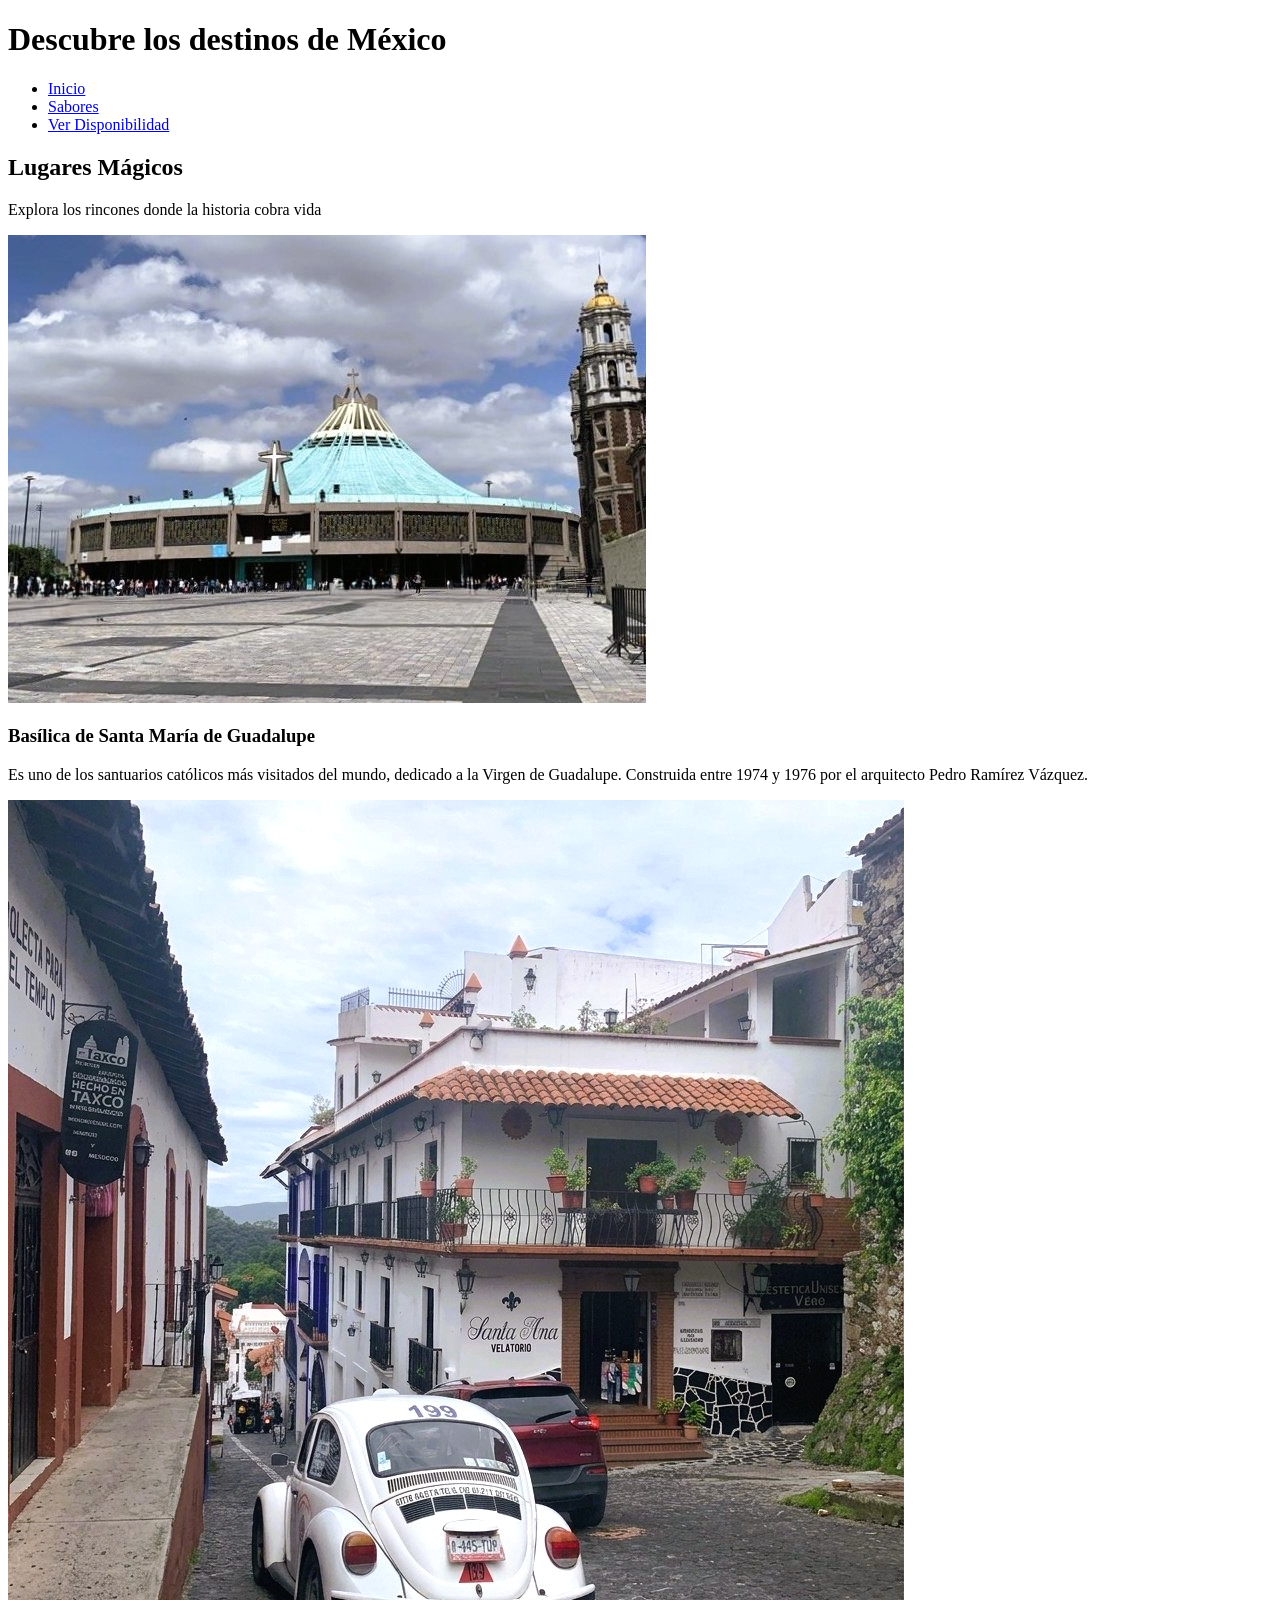
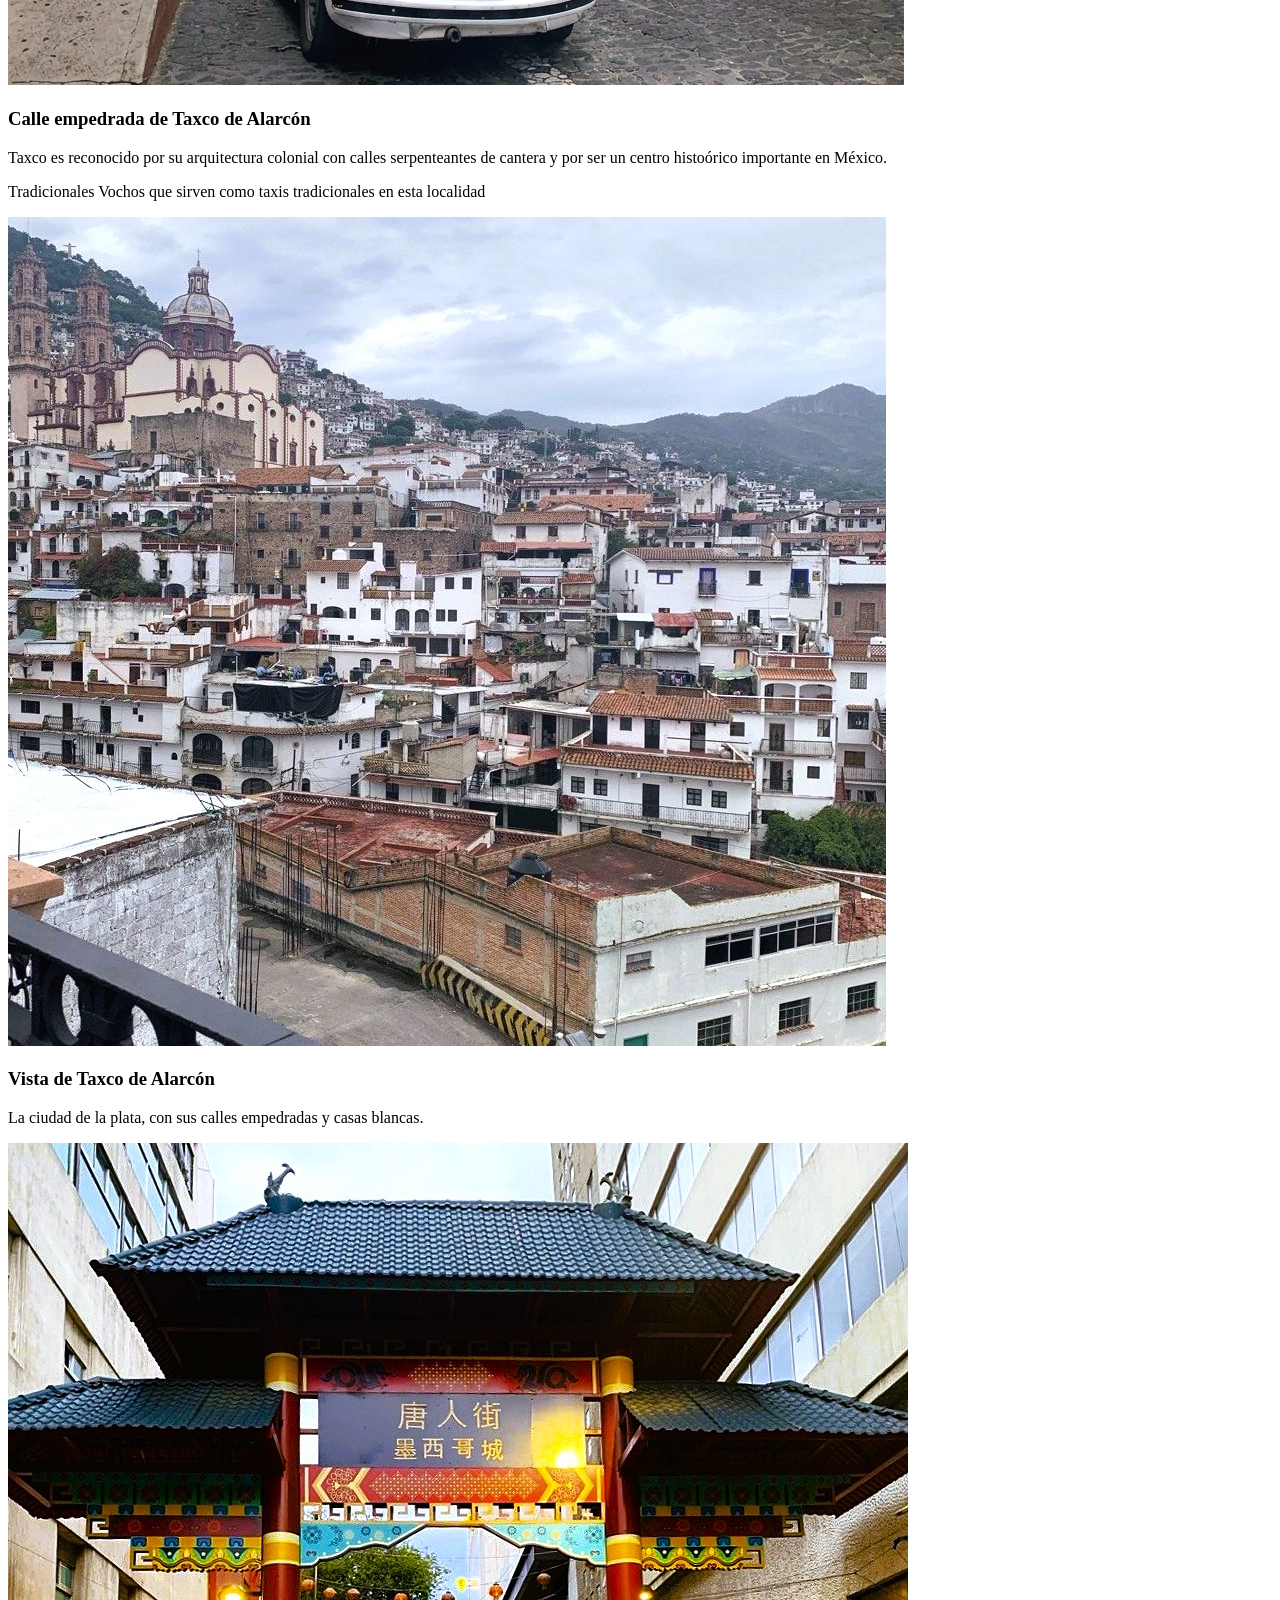
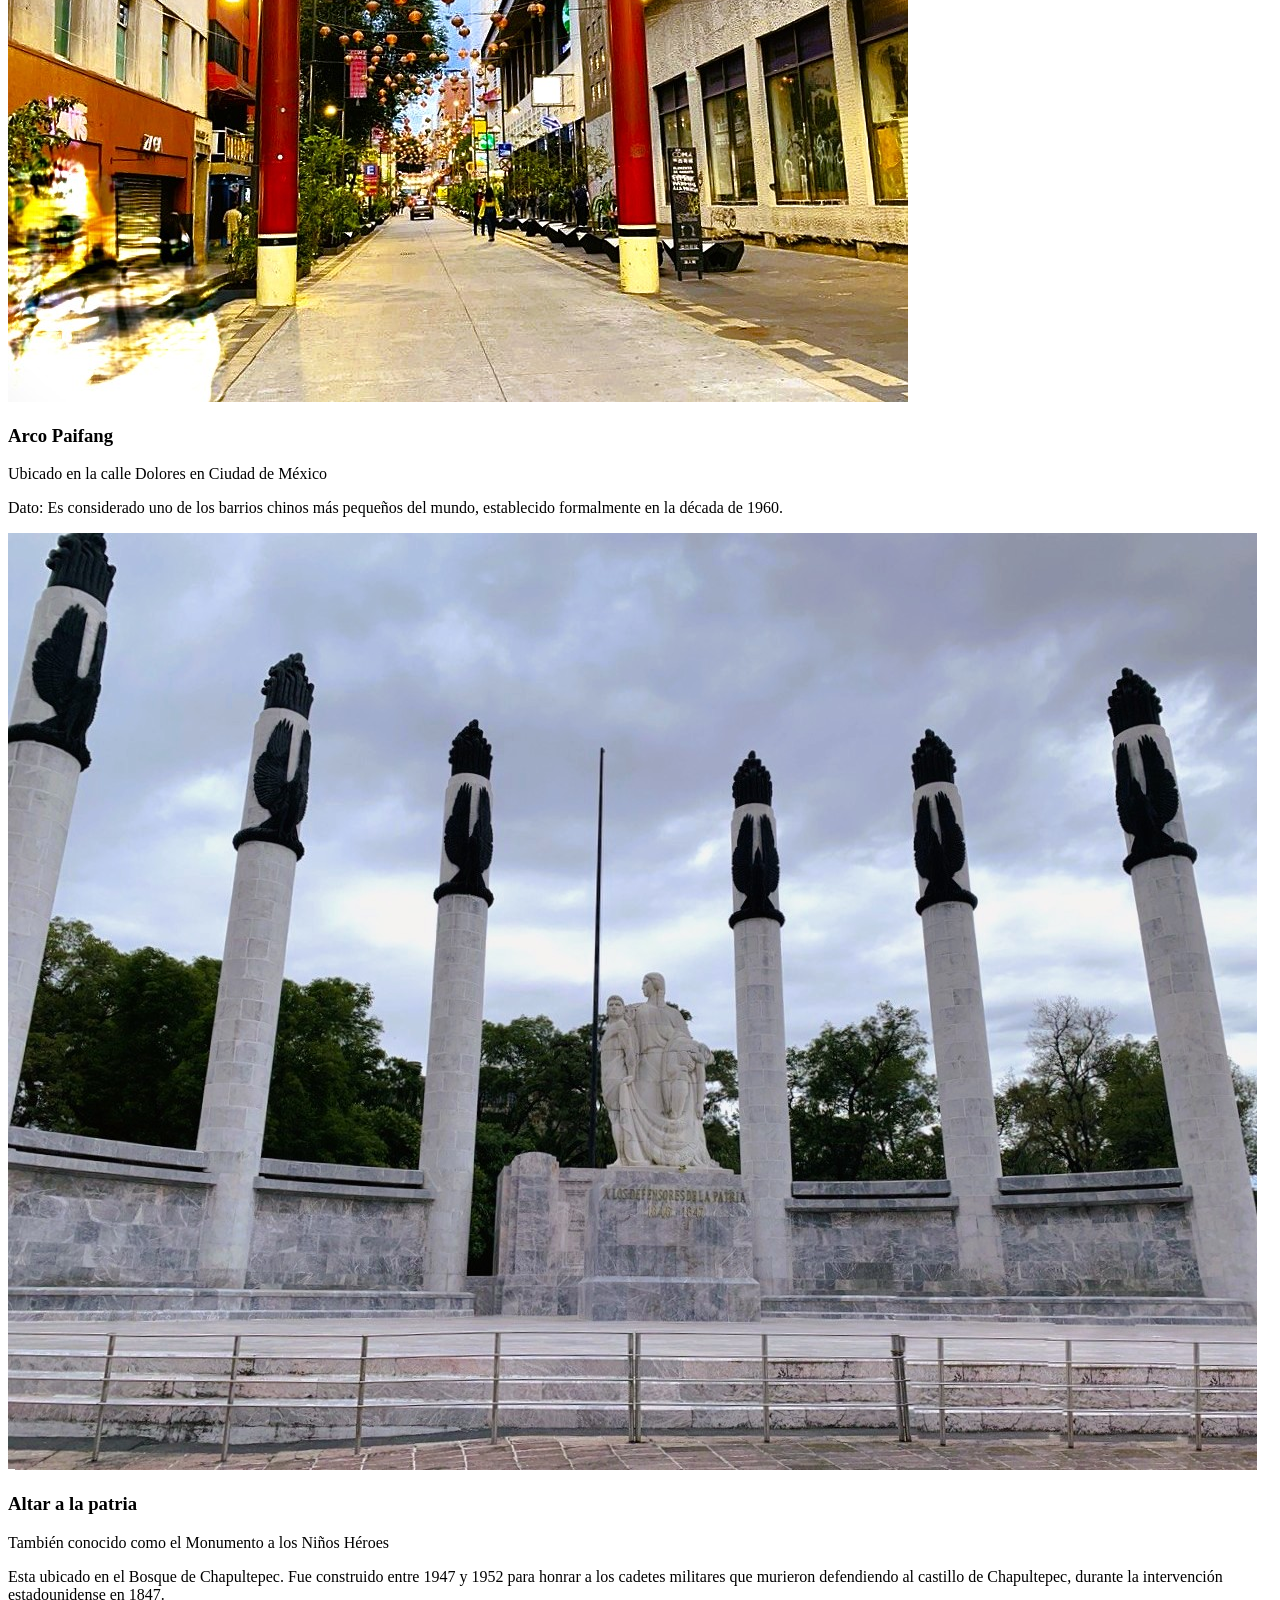
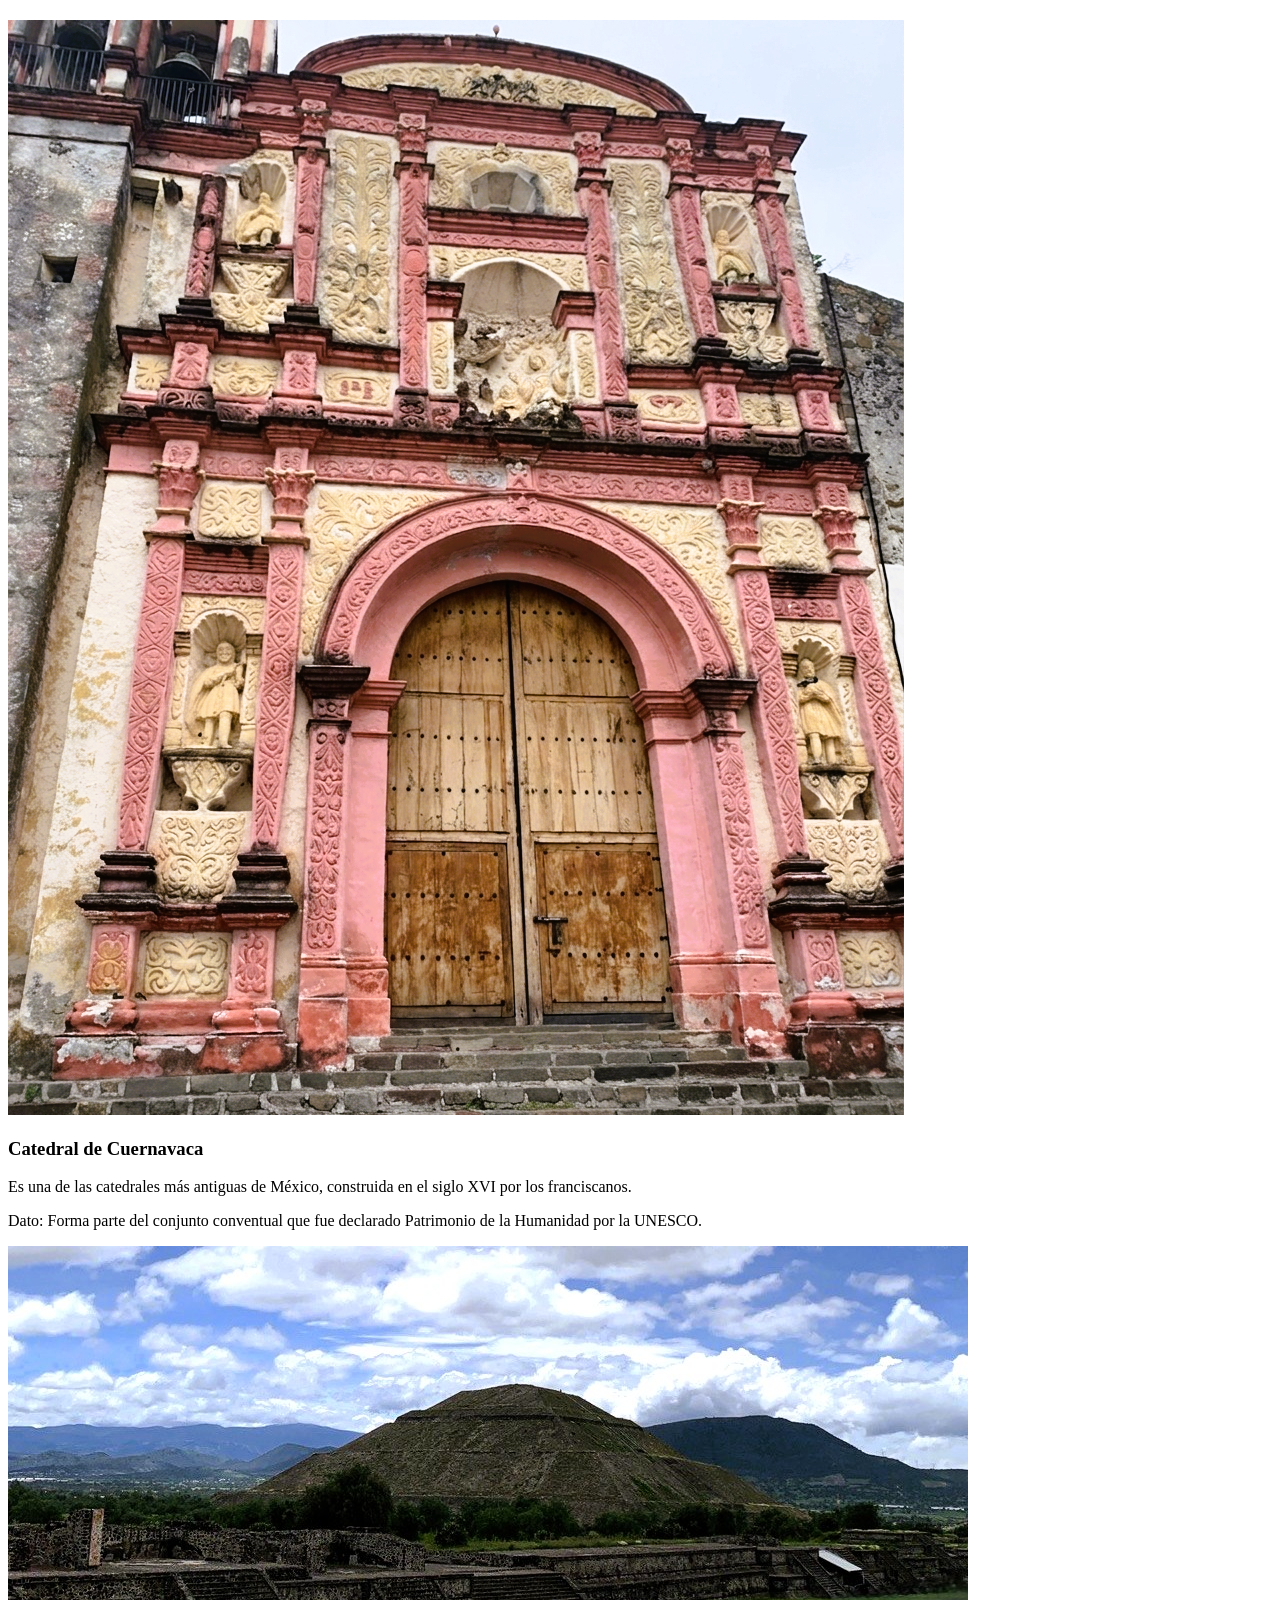
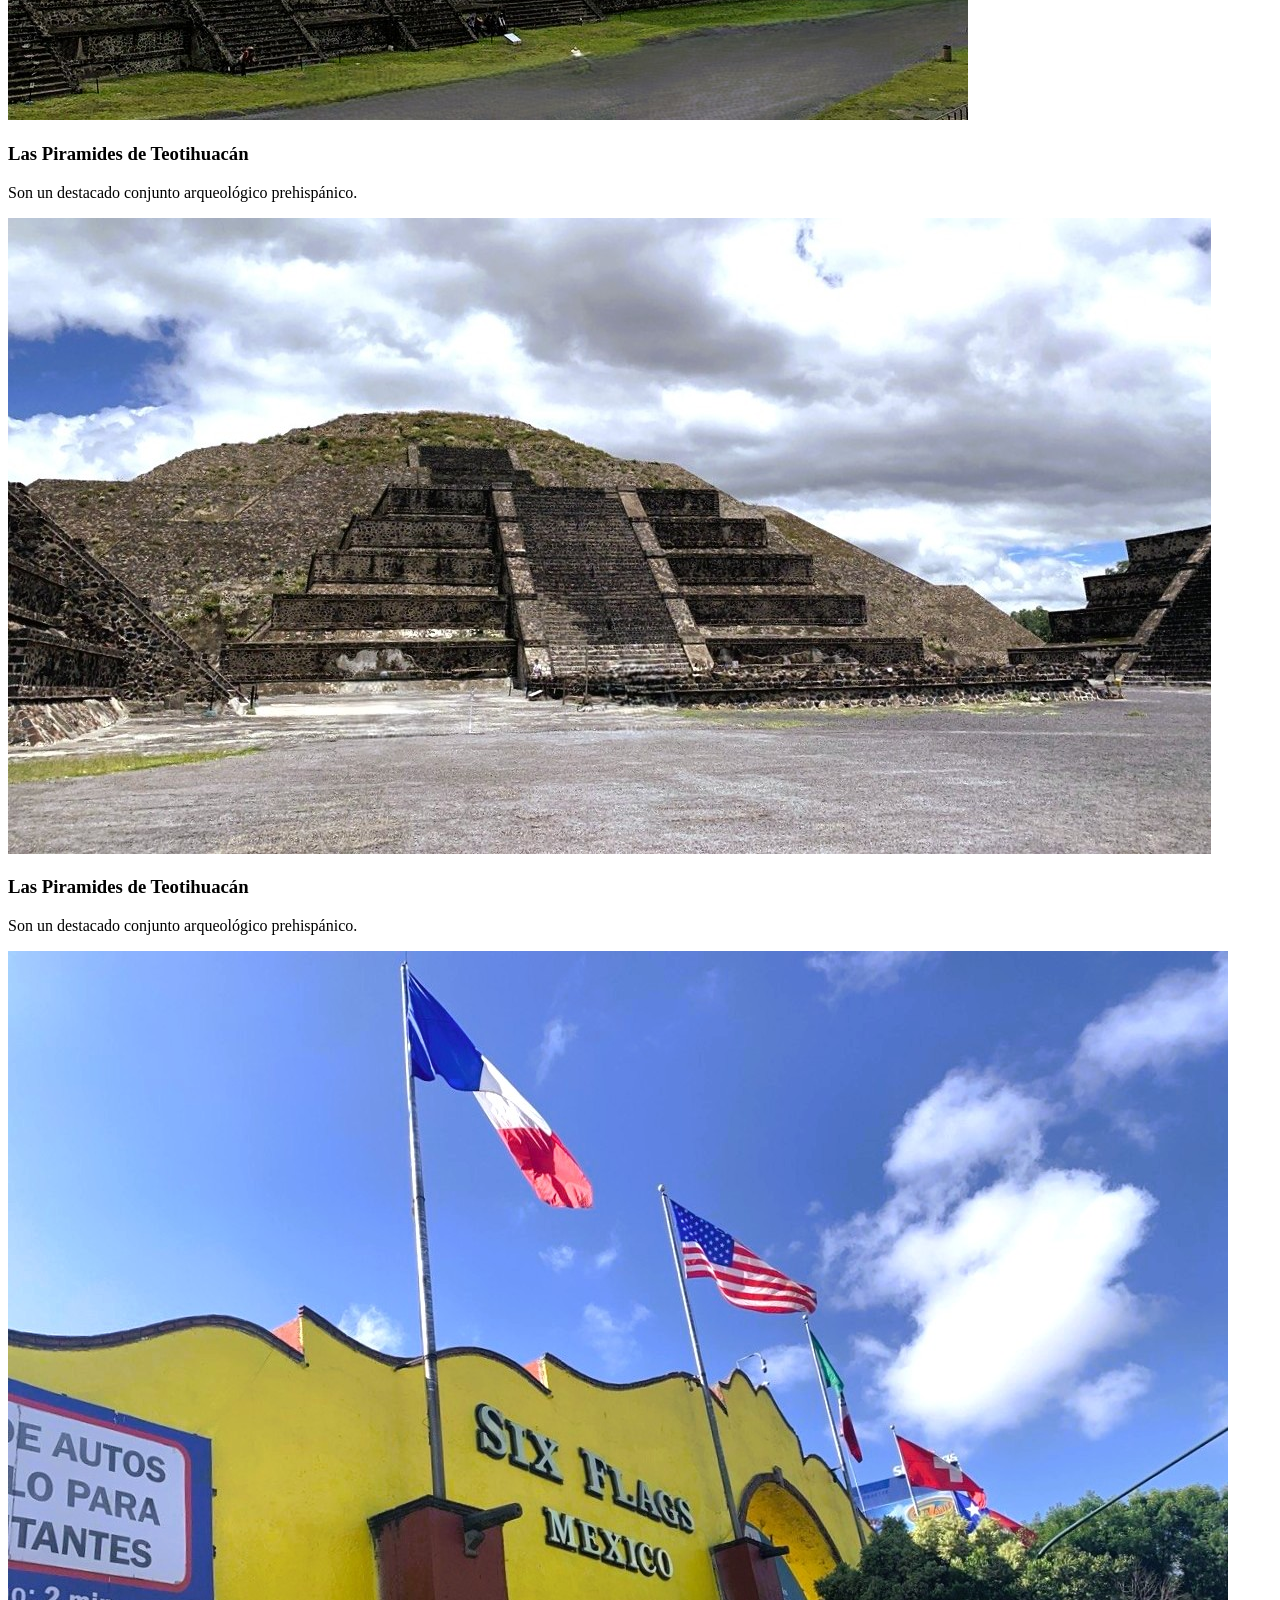
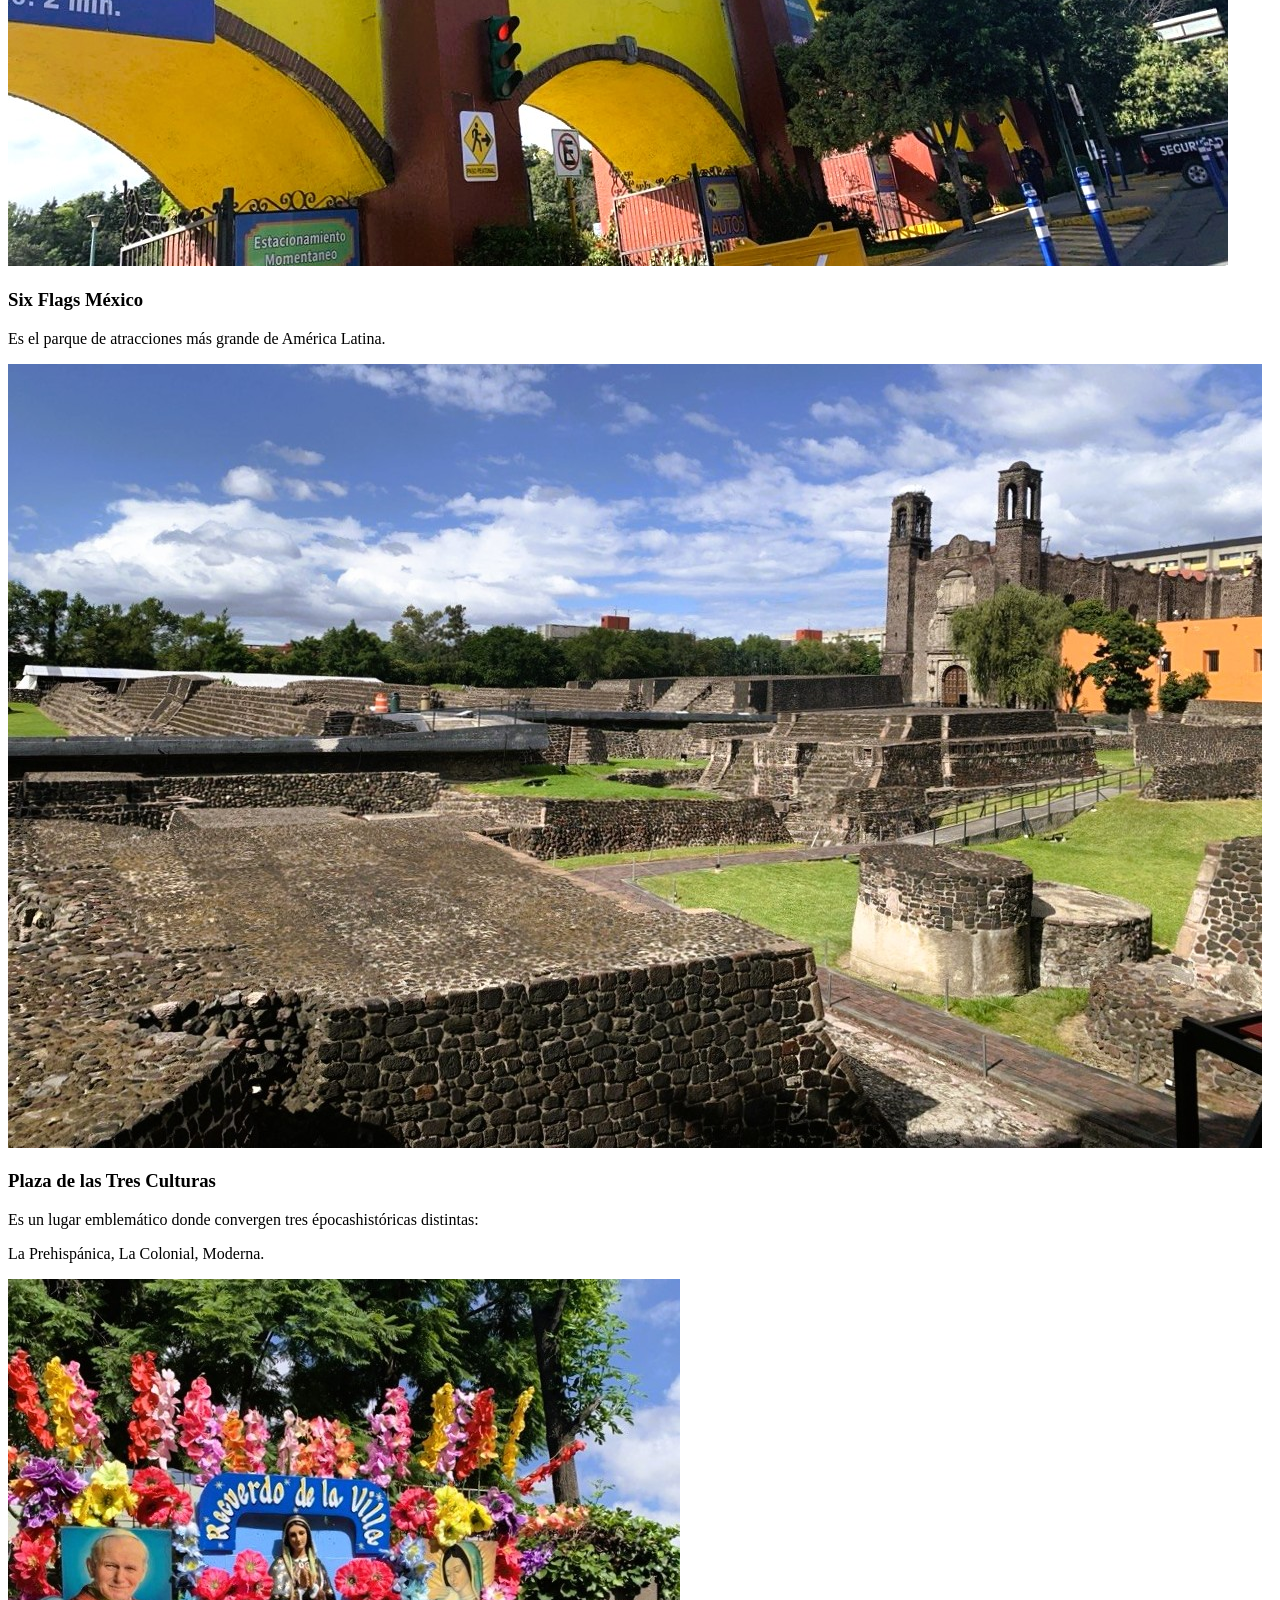
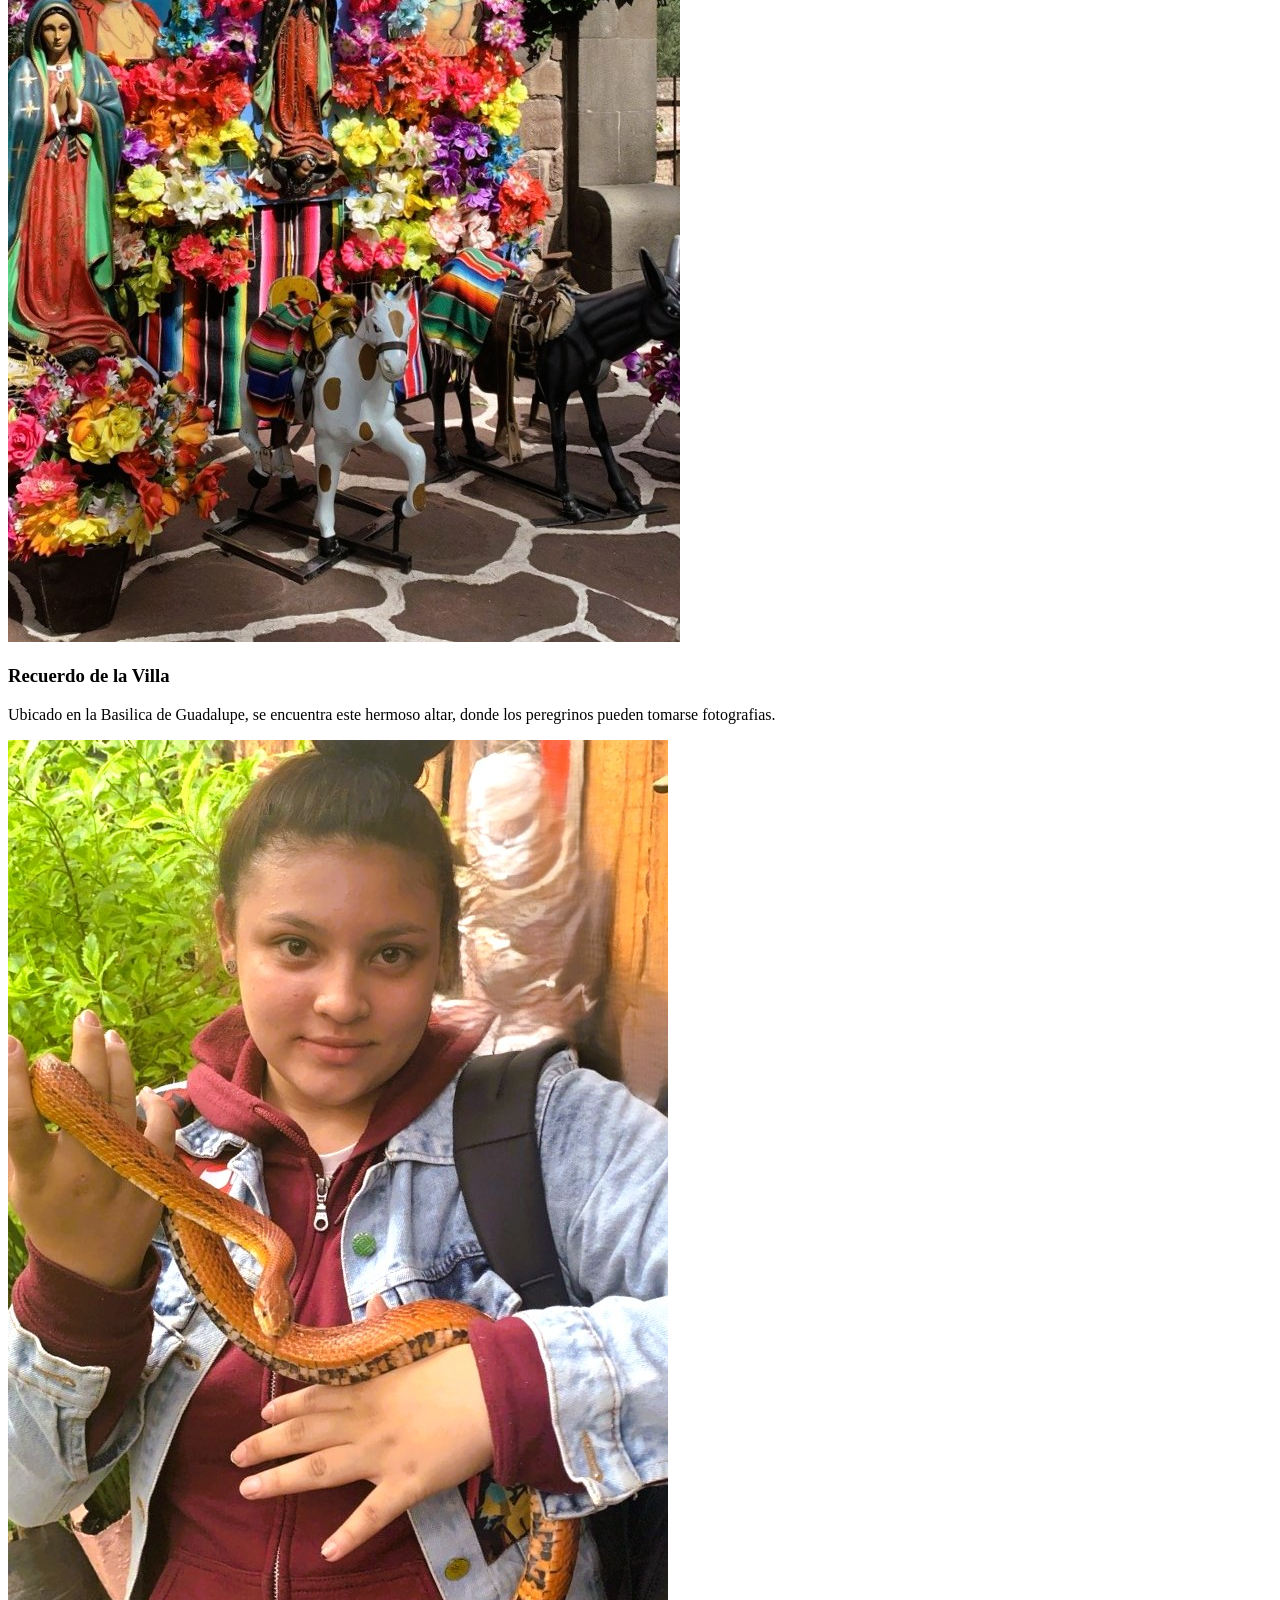
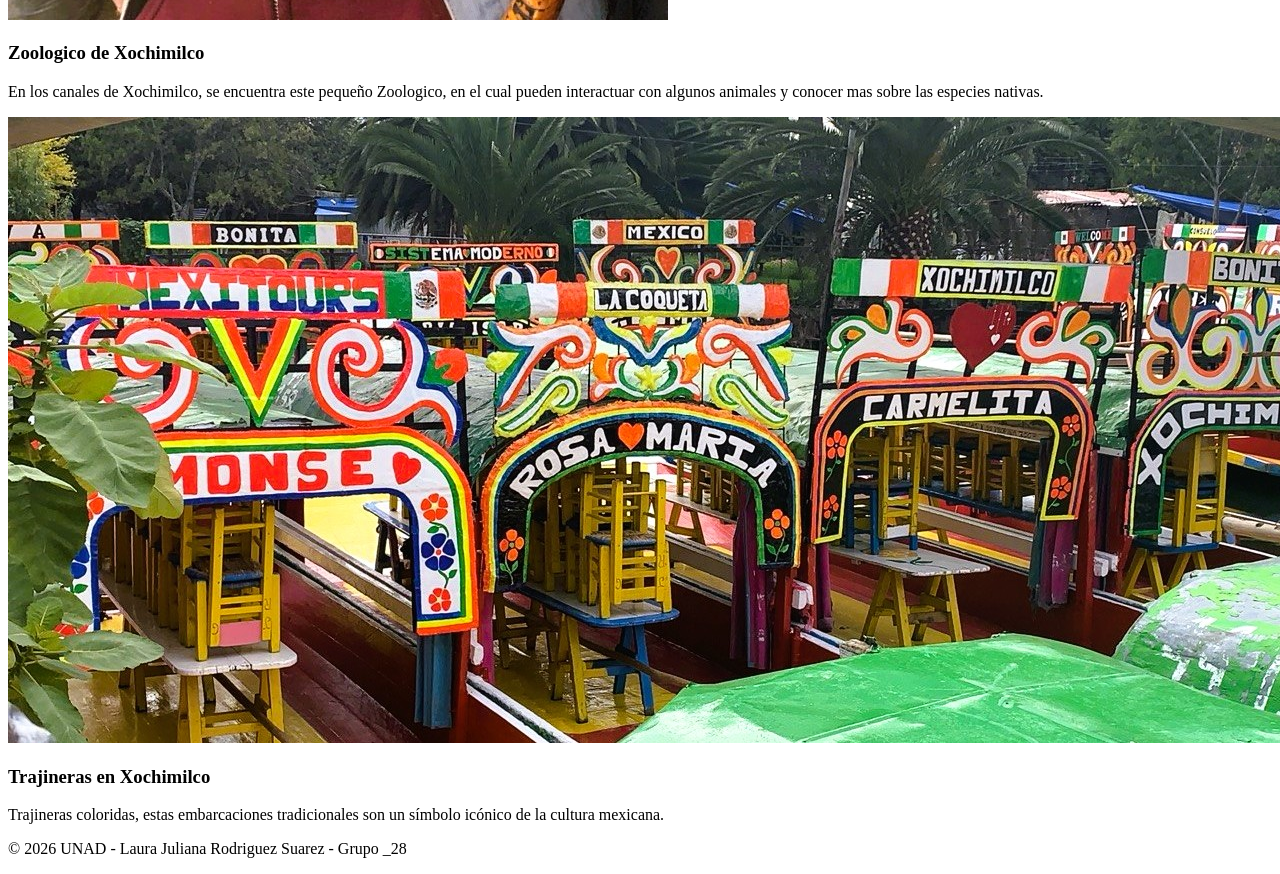
==== commit 266d5ea8: "Add files via upload" ====
--- a/destinos.html
+++ b/destinos.html
@@ -4,7 +4,7 @@
     <meta charset="UTF-8">
     <meta name="viewport" content="width=device-width,initial-scale=1.0">
     <title>Destinos Mágicos | Los colores de México</title>
-    <link rel="stylesheet" href="estilos.css">
+    <link rel="stylesheet" href="css/estilos.css">
 </head>
 <body>
 
@@ -30,14 +30,14 @@
         <section class="contenedor">
             <div class="grid-destinos">
                 <article class="tarjeta-destino">
-                    <img src="Basilica de Guadalupe 1.jpg" alt="Basilica de Guadalupe">
+                    <img src="images/Destinos/Basilica de Guadalupe 1.jpg" alt="Basilica de Guadalupe">
                     <h3> Basílica de Santa María de Guadalupe</h3>
                     <p>Es uno de los santuarios católicos más visitados del mundo, dedicado a la Virgen de Guadalupe.
                         Construida entre 1974 y 1976 por el arquitecto Pedro Ramírez Vázquez.</p>
                 </article>
 
                 <article class="tarjeta-destino">
-                    <img src="Taxco.jpg" alt="Taxco de Alarcon">
+                    <img src="images/Destinos/Taxco.jpg" alt="Taxco de Alarcon">
                     <h3> Calle empedrada de Taxco de Alarcón</h3>
                     <p>Taxco es reconocido por su arquitectura colonial con calles serpenteantes de cantera y por ser un centro histoórico
                         importante en México.</p>
@@ -45,20 +45,20 @@
                 </article>
 
                 <article class="tarjeta-destino">
-                    <img src="Taxco de Alarcon.jpg" alt="Taxco de Alarcon">
+                    <img src="images/Destinos/Taxco de Alarcon.jpg" alt="Taxco de Alarcon">
                     <h3> Vista de Taxco de Alarcón</h3>
                     <p>La ciudad de la plata, con sus calles empedradas y casas blancas.</p>
                 </article>
 
                 <article class="tarjeta-destino">
-                    <img src="Barrio Chino Mexico.jpg" alt="Arco Paifang">
+                    <img src="images/Destinos/Barrio Chino Mexico.jpg" alt="Arco Paifang">
                     <h3> Arco Paifang</h3>
                     <p>Ubicado en la calle Dolores en Ciudad de México</p>
                     <p>Dato: Es considerado uno de los barrios chinos más pequeños del mundo, establecido formalmente en la década de 1960.</p>
                 </article>
 
                 <article class="tarjeta-destino">
-                    <img src="Altar a la patria Bosque de Chapultepec.jpg" alt="Altar a la patria">
+                    <img src="images/Destinos/Altar a la patria Bosque de Chapultepec.jpg" alt="Altar a la patria">
                     <h3> Altar a la patria</h3>
                     <p>También conocido como el Monumento a los Niños Héroes</p>
                     <p>Esta ubicado en el Bosque de Chapultepec. Fue construido entre 1947 y 1952 para honrar a los cadetes militares que murieron defendiendo
@@ -67,51 +67,51 @@
                 </article>
 
                 <article class="tarjeta-destino">
-                    <img src="Cuernavaca 2.png" alt="Catedral de Cuernavaca">
+                    <img src="images/Destinos/Cuernavaca 2.png" alt="Catedral de Cuernavaca">
                     <h3> Catedral de Cuernavaca</h3>
                     <p>Es una de las catedrales más antiguas de México, construida en el siglo XVI por los franciscanos.</p>
                     <p>Dato: Forma parte del conjunto conventual que fue declarado Patrimonio de la Humanidad por la UNESCO.</p>
                 </article>
 
                 <article class="tarjeta-destino">
-                    <img src="Piramides de teotihuacan 1.jpg" alt="Piramides de teotihuacan">
+                    <img src="images/Destinos/Piramides de teotihuacan 1.jpg" alt="Piramides de teotihuacan">
                     <h3>Las Piramides de Teotihuacán</h3>
                     <p>Son un destacado conjunto arqueológico prehispánico.</p>
                 </article>
 
                 <article class="tarjeta-destino">
-                    <img src="Piramides de Teotihuacan.jpg" alt="Piramides de teotihuacan">
+                    <img src="images/Destinos/Piramides de Teotihuacan.jpg" alt="Piramides de teotihuacan">
                     <h3>Las Piramides de Teotihuacán</h3>
                     <p>Son un destacado conjunto arqueológico prehispánico.</p>
                 </article>
 
                 <article class="tarjeta-destino">
-                    <img src="Six Flags.jpg" alt="Six Flags">
+                    <img src="images/Destinos/Six Flags.jpg" alt="Six Flags">
                     <h3>Six Flags México</h3>
                     <p>Es el parque de atracciones más grande de América Latina.</p>
                 </article>
 
                 <article class="tarjeta-destino">
-                    <img src="Tlatelolco.jpg" alt="Tlatelolco">
+                    <img src="images/Destinos/Tlatelolco.jpg" alt="Tlatelolco">
                     <h3>Plaza de las Tres Culturas</h3>
                     <p>Es un lugar emblemático donde convergen tres épocashistóricas distintas:</p>
                     <p>La Prehispánica, La Colonial, Moderna.</p>
                 </article>
 
                 <article class="tarjeta-destino">
-                    <img src="Villa Gustavo A. Madero.jpg" alt="Villa Gustavo A. Madero">
+                    <img src="images/Destinos/Villa Gustavo A. Madero.jpg" alt="Villa Gustavo A. Madero">
                     <h3>Recuerdo de la Villa</h3>
                     <p>Ubicado en la Basilica de Guadalupe, se encuentra este hermoso altar, donde los peregrinos pueden tomarse fotografias.</p>
                 </article>
 
                 <article class="tarjeta-destino">
-                    <img src="Xochimilco 1.jpg" alt="Xochimilco">
+                    <img src="images/Destinos/Xochimilco 1.jpg" alt="Xochimilco">
                     <h3>Zoologico de Xochimilco</h3>
                     <p>En los canales de Xochimilco, se encuentra este pequeño Zoologico, en el cual pueden interactuar con algunos animales y conocer mas sobre las especies nativas.</p>
                 </article>
 
                 <article class="tarjeta-destino">
-                    <img src="Xochimilco.jpg" alt="Xochimilco">
+                    <img src="images/Destinos/Xochimilco.jpg" alt="Xochimilco">
                     <h3>Trajineras en Xochimilco</h3>
                     <p>Trajineras coloridas, estas embarcaciones tradicionales son un símbolo icónico de la cultura mexicana.</p>
                 </article>
@@ -122,4 +122,4 @@
         <p>&copy; 2026 UNAD - Laura Juliana Rodriguez Suarez - Grupo _28</p>
     </footer>
 </body>
-</html>
+</html>
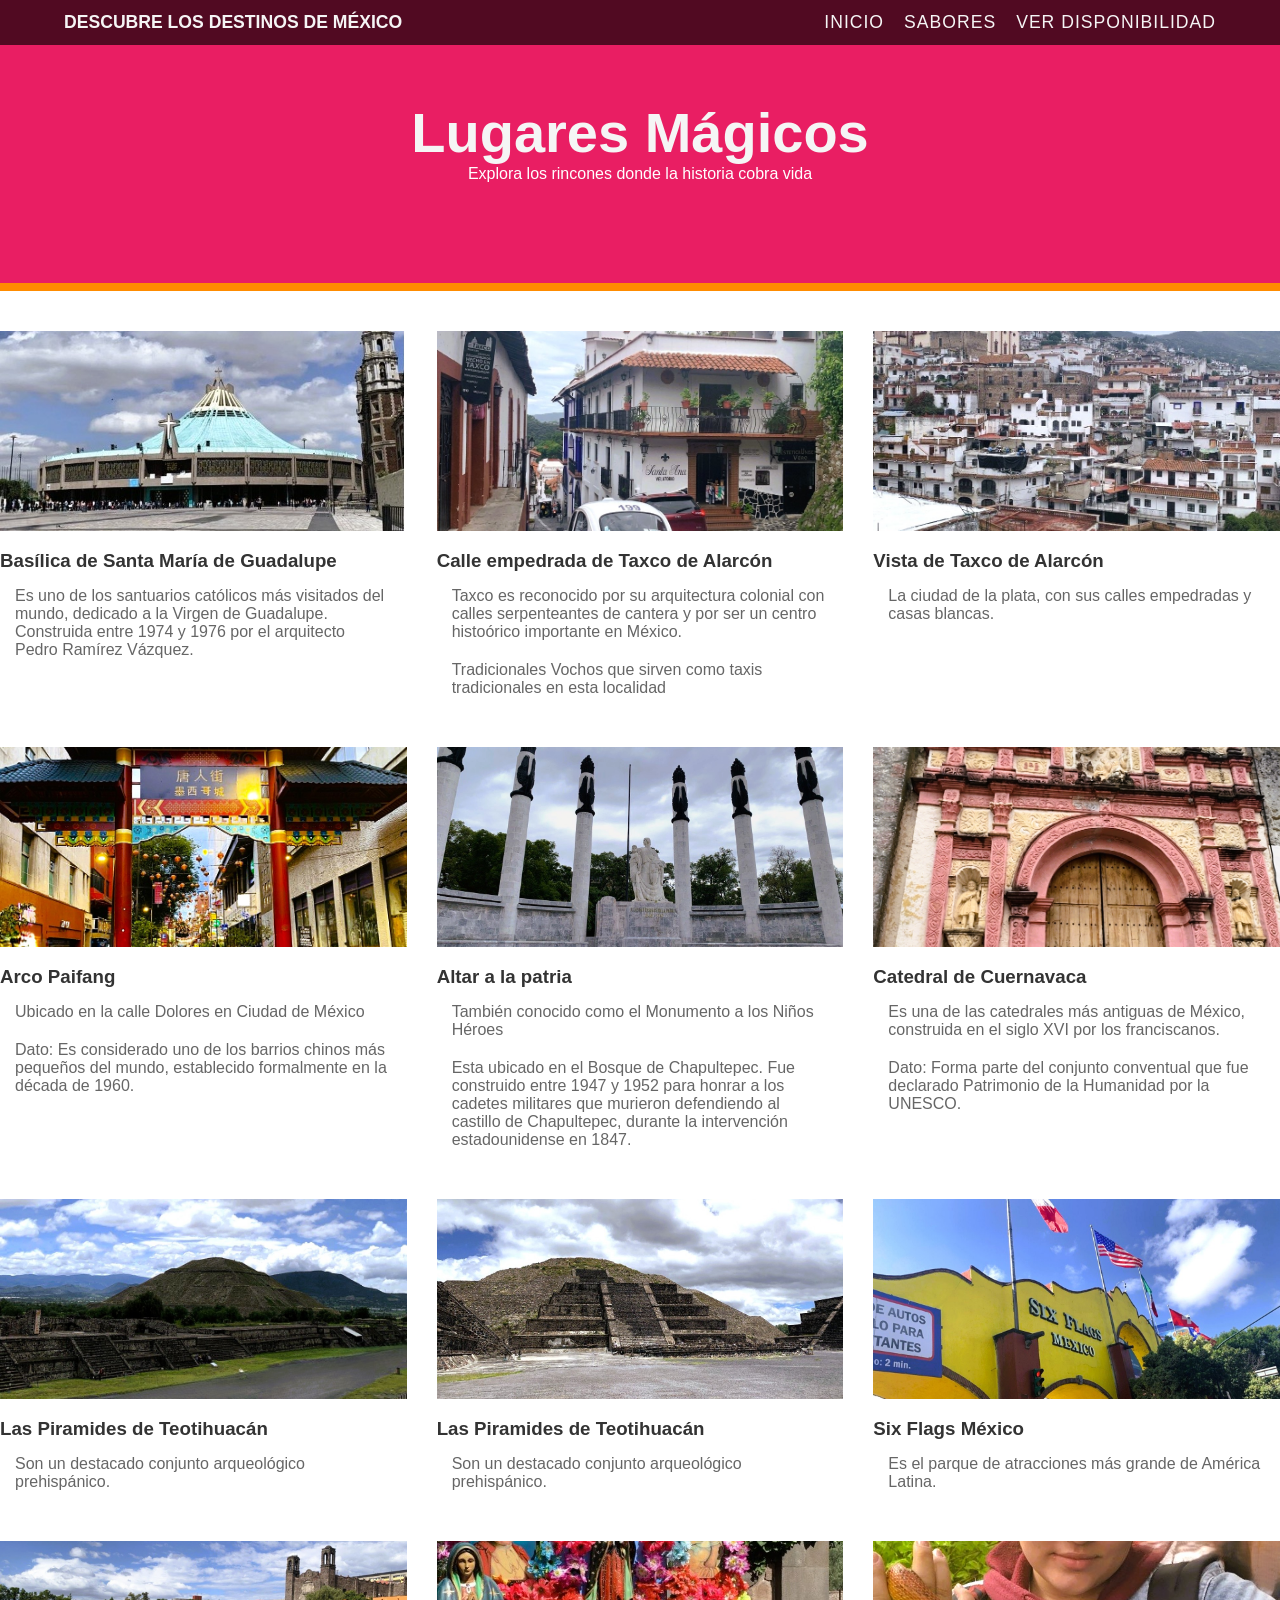
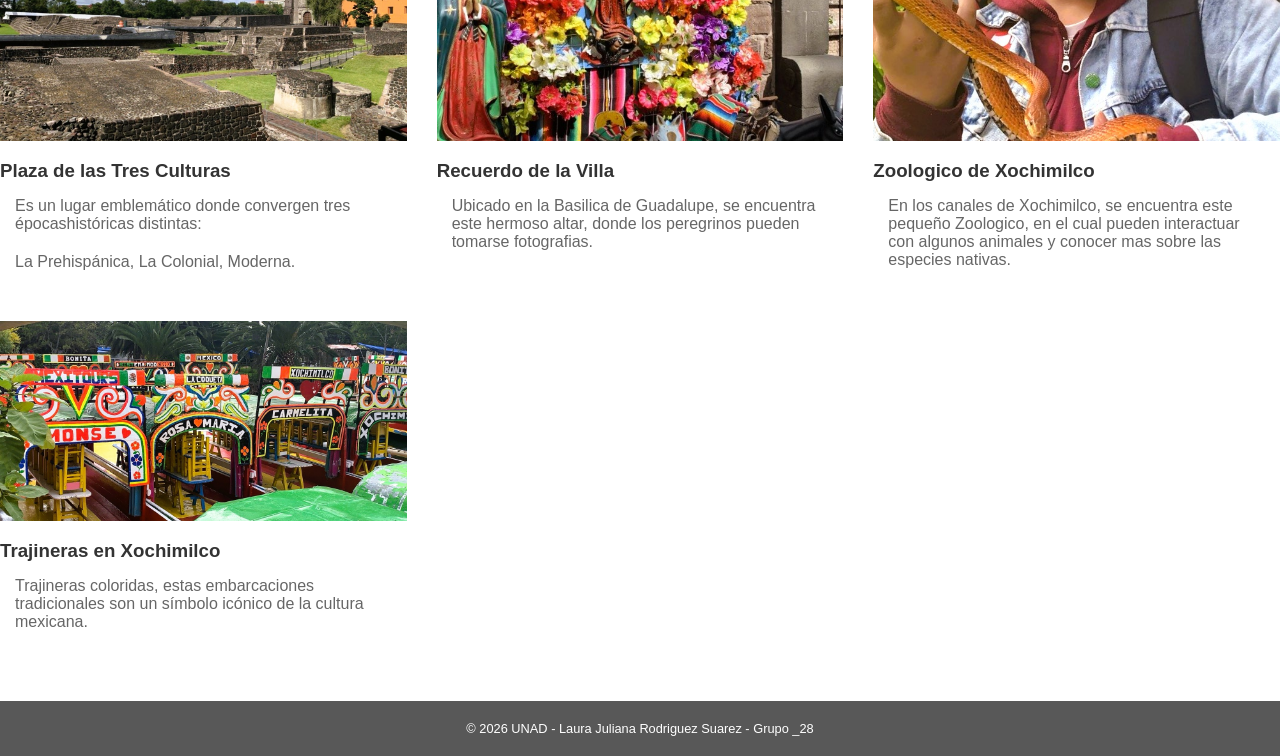
==== commit f3440d58: "Update destinos.html" ====
--- a/destinos.html
+++ b/destinos.html
@@ -4,7 +4,7 @@
     <meta charset="UTF-8">
     <meta name="viewport" content="width=device-width,initial-scale=1.0">
     <title>Destinos Mágicos | Los colores de México</title>
-    <link rel="stylesheet" href="css/estilos.css">
+    <link rel="stylesheet" href="estilos.css">
 </head>
 <body>
 
@@ -122,4 +122,4 @@
         <p>&copy; 2026 UNAD - Laura Juliana Rodriguez Suarez - Grupo _28</p>
     </footer>
 </body>
-</html>+</html>
--- a/estilos.css
+++ b/estilos.css
@@ -0,0 +1,575 @@
+* {
+    margin: 0;
+    padding: 0;
+    box-sizing: border-box;
+}
+
+:root {
+    --negro-transparente: rgba(0, 0, 0, 0.654);
+    --naranja-cempasuchil: #FF8C00;
+    --azul-talavera: #003366;
+    --boton-azul: #0756a5;
+    --rosa-mexicano: #E91E63;
+    --verde-mexicano: #2e7d32;
+    --morado-alebrije: #6a1b9a;
+    --blanco-barroco: #f5f5f5;
+    --sombreados: #2222228c;
+    --texto: #000000;
+}
+
+a:focus, button:focus {
+    outline: 3px solid var(--naranja-cempasuchil);
+    outline-offset: 3px;
+}
+
+body,html {
+    margin: 0;
+    padding: 0;
+    height: 100%;
+    font-family: 'Segoe UI', sans-serif;
+    scroll-behavior: smooth;
+}
+
+.barra-principal {
+    background-color: var(--negro-transparente);
+    display: flex;
+    justify-content: space-between;
+    align-items: center;
+    padding: 12px 5%;
+    position: fixed;
+    top: 0;
+    left: 0;
+    right: 0;
+    z-index: 1000;
+}
+
+.barra-principal h1 {
+    color: var(--blanco-barroco);
+    font-size: 1.1rem;
+    text-transform: uppercase;
+    margin: 0;
+}
+
+.menu-navegacion ul {
+    display: flex;
+    list-style: none;
+    align-items: center;
+    gap: 20px;
+    margin: 0;
+}
+
+.menu-navegacion a {
+    color: var(--blanco-barroco);
+    text-decoration: none;
+    font-size: 1.1rem;
+    letter-spacing: 1px;
+    text-transform: uppercase;
+}
+
+.boton-azul {
+    background-color: var(--boton-azul);
+    color: white;
+    text-decoration: none;
+    padding: 12px 30px;
+    border-radius: 100px;
+    font-size: 0.9rem;
+    font-weight: bold;
+    transition: 0.3s;
+}
+
+.boton-azul:hover {
+    background-color: var(--azul-talavera);
+}
+
+.hero-section {
+    height: 100vh;
+    background: url('../images/inicio/BARCAS.jpg') center center;
+    background-size: cover;
+    background-position: center;
+    display: flex;
+    justify-content: center;
+    align-items: center;
+}
+
+.capsula-blanca{
+    background-color: var(--blanco-barroco);
+    display: flex;
+    align-items: center;
+    justify-content: space-between;
+    padding: 15px 45px;
+    border-radius: 100px;
+    width: 100%;
+    max-width: 800px;
+    box-shadow: 0 10px 10px var(--sombreados);
+    gap: 40px;
+    margin: 0 auto;
+}
+
+.texto-capsula {
+    font-size: 1.3rem;
+    color:var(--texto);
+    font-weight: bold;
+}
+
+.porque-visitarlo {
+    padding: 50px 10%;
+    background-color: var(--blanco-barroco);
+    font-size: 1.5rem;
+    text-align: center;
+}
+
+footer {
+    background-color: var(--negro-transparente);
+    color: white;
+    text-align: center;
+    padding: 15px;
+    font-size: 0.8rem;
+}
+
+.grid-layout {
+    display: grid;
+    grid-template-columns: repeat(3, 1fr);
+    grid-template-rows: auto;
+    gap: 15px;
+    max-width: 1100px;
+    margin:  0 auto;
+    padding: 20px;
+}
+.tarjeta {
+    padding: 20px;
+    color: var(--blanco-barroco);
+    font-weight: bold;
+    display: flex;
+    background-size: cover;
+    background-position: center;
+    border-radius: 8px;
+    font-size: 2rem;
+    text-shadow: 2px 2px 4px var(--sombreados);
+    min-height: 300px;
+}
+
+
+.tarjeta.azul-grande {
+    grid-column: 1 / 2;
+    grid-row: 1 / 3; 
+    background-color: var(--azul-talavera);
+}
+
+.tarjeta.mujeres-central {
+    grid-column: 2 / 3;
+    grid-row: 1 / 3;
+    background: url('../images/inicio/mujeres.jpg');
+    background-size: cover;
+    background-repeat: no-repeat;
+    align-items: flex-end;
+    justify-content: flex-end;
+}
+
+.tarjeta.campana-derecha {
+    grid-column: 3 / 4;
+    grid-row: 1 / 2;
+    background: url('../images/inicio/campana.jpg');
+    background-size: cover;
+    background-repeat: no-repeat;
+    align-items: flex-start;
+    justify-content: flex-start;
+}
+
+.tarjeta.naranja-pequeña {
+    grid-column: 3 / 4;
+    grid-row: 2 / 3;
+    background-color: var(--naranja-cempasuchil);
+    align-items: flex-end;
+    justify-content: flex-end;
+}
+
+.grid-container {
+    display: grid;
+    grid-template-columns: repeat(auto-fit, minmax(250px, 1fr));
+    gap: 20px;
+}
+
+.explora {
+    background-color: #2d7d32;
+    color: white;
+}
+
+form {
+    display: flex;
+    flex-direction: column;
+    max-width: 500px;
+}
+
+input, textarea {
+    margin-bottom: 15px;
+    padding: 10px;
+    border: 1px solid #ccc;
+}
+
+.imagen-circular {
+    border-radius: 50%;
+}
+
+
+/*-----------------Apartado de Sabores-----------------*/
+
+.seccion-sabores {
+    background-color: var(--azul-talavera);
+    color: white;
+    padding: 100px 20px;
+    text-align: center;
+    border-bottom: 8px solid var(--naranja-cempasuchil);
+}
+
+.seccion-sabores h1 {
+    font-size: 3.5rem;
+    color: var(--blanco-barroco);
+    margin: 0;
+    font-weight: bold;
+}
+
+.contenedor-platos {
+    display: grid;
+    grid-template-columns: repeat(auto-fit, minmax(280px, 1fr));
+    gap: 30px;
+    max-width: 1200px;
+    margin: 0 auto;
+    padding: 20px;
+}
+
+.plato-card {
+    background-color: var(--blanco-barroco);
+    padding: 25px;
+    border-radius: 20px;
+    text-align: center;
+    box-shadow: 0 4px 10px var(--sombreados);
+    transition: transform 0.3s ease;
+}
+
+.plato-card:hover {
+    transform: translateY(-5px);
+}
+
+.foto-plato {
+    width: 180px;
+    height: 180px;
+    object-fit: cover;
+    border-radius: 50%;
+    margin-bottom: 15px;
+    border: 5px solid var(--blanco-barroco);
+    box-shadow: 0 2px 5px var(--sombreados);
+}
+
+.plato-card h3 {
+    color: var(--azul-talavera);
+    margin-bottom: 10px;
+}
+
+.plato-card p {
+    font-size: 0.95rem;
+    color: #444;
+    line-height: 1.4;
+    min-height: 60px;
+}
+
+.nivel-picante {
+    display: flex;
+    gap: 10px;
+    justify-content: center;
+    margin-top: 10px;
+}
+
+.badge {
+    padding: 5px 15px;
+    border: 1px solid var(--azul-talavera);
+    border-radius: 20px;
+    font-size: 0.85rem;
+    display: inline-flex;
+    align-items: center;
+    gap: 5px;
+    margin-top: 10px;
+}
+
+.badge span {
+    font-size: 1rem;
+}
+
+/*--------------------Apartado de Destinos--------------------*/
+
+.hero-destinos {
+    background-color: var(--rosa-mexicano);
+    color: white;
+    padding: 100px 20px;
+    text-align: center;
+    border-bottom: 8px solid var(--naranja-cempasuchil);
+}
+
+.hero-destinos h2 {
+    font-size: 3.5rem;
+    color: var(--blanco-barroco);
+    margin: 0;
+    font-weight: bold;
+}
+
+.grid-destinos {
+    display: grid;
+    grid-template-columns: repeat(auto-fit, minmax(300px, 1fr));
+    gap: 30px;
+    margin-top: 40px;
+    padding-bottom: 50px;
+}
+
+.tarjeta-destino img {
+    width: 100%;
+    height: 200px;
+    object-fit: cover;
+}
+
+.tarjeta-destino h3 {
+    margin: 15px 0;
+    color: #333;
+}
+
+.tarjeta-destino p {
+    padding: 0 15px 20px;
+    color: #666;
+}
+
+/*-----------------------Apartado de Ver Disponibilidad-------------------------*/
+
+.hero-calendario {
+    background-color: var(--verde-mexicano);
+    color: white;
+    padding: 100px 20px;
+    text-align: center;
+    border-bottom: 8px solid var(--naranja-cempasuchil);
+}
+
+.hero-calendario h2 {
+    font-size: 3.5rem;
+    color: var(--blanco-barroco);
+    margin: 0;
+    font-weight: bold;
+}
+
+.contenedor-grid {
+    display: grid;
+    grid-template-columns: repeat(auto-fit, minmax(300px, 1fr));
+    gap: 25px;
+    padding: 40px;
+    margin-bottom: 0 !important;
+}
+
+.card-mes {
+    background: white;
+    border-radius: 20px;
+    border: 3px solid #4444446d;
+    overflow: hidden;
+    box-shadow: 0 8px 20px var(--sombreados);
+    transition: transform 0.3s ease;
+}
+
+.card-mes:hover {
+    transform: translateY(-10px);
+}
+
+.header-mes {
+    padding: 20px;
+    color: white;
+    display: flex;
+    justify-content: space-between;
+    align-items: center;
+}
+
+.header-mes h3 {
+    margin: 0;
+    font-size: 1.5rem;
+    text-transform: uppercase;
+}
+
+.clima {
+    font-size: 0.9rem;
+    font-weight: bold;
+}
+
+/*Colores de las tarjetas"*/
+.enero .header-mes {background-color: #42a5f5;}
+.febrero .header-mes {background-color: #f95605;}
+.marzo .header-mes {background-color: #66BB6A;}
+.abril .header-mes {background-color: #f1270c;}
+.mayo .header-mes {background-color: #be9c13d2;}
+.junio .header-mes {background-color: #169d7eb6;}
+.julio .header-mes {background-color: #4c0bf08c;}
+.agosto .header-mes {background-color: #0540a5dd;}
+.septiembre .header-mes {background-color: var(--naranja-cempasuchil);}
+.octubre .header-mes {background-color: var(--rosa-mexicano);}
+.noviembre .header-mes {background-color: var(--verde-mexicano);}
+.diciembre .header-mes {background-color: var(--morado-alebrije);}
+
+footer {
+    background-color: var(--negro-transparente);
+    color: white;
+    text-align: center;
+    padding: 20px;
+}
+
+.cuerpo-mes {
+    padding: 20px;
+    text-align: left;
+}
+
+.tip-clima {
+    font-style: italic;
+    color: #555;
+    font-size: 0.85rem;
+    font-weight: bold;
+    margin-bottom: 15px;
+    border-bottom: 10px;
+}
+
+.lista-eventos {
+    list-style: none;
+    padding: 0;
+}
+
+.lista-eventos li {
+    margin-bottom: 10px;
+    font-size: 0.95em;
+    color: #333;
+}
+
+.lista-eventos strong {
+    color: var(--boton-azul);
+    font-size: 1.10rem;
+}
+
+.destacado {
+    border: 5px solid var(--naranja-cempasuchil);
+}
+
+/*FASE 3 DISEÑO ADAPTABLE*/
+
+:focus {
+    outline: 3px solid var(--naranja-cempasuchil);
+    outline-offset: 4px;
+}
+
+@media (max-width: 768px) {
+    .barra-principal {
+        flex-direction: column;
+        padding: 15px;
+        position: static;
+    }
+
+    .menu-navegacion a:focus {
+        background-color: var(--naranja-cempasuchil);
+        color: white;
+        padding: 5px;
+        border-radius: 4px;
+    }
+
+    .menu-navegacion ul {
+        flex-direction: column;
+        gap: 10px;
+        padding: 20px 0;
+    }
+
+    .capsula-blanca {
+        flex-direction: column;
+        border-radius: 25px;
+        padding: 20px;
+        width: 90%;
+        gap: 15px;
+        height: auto;
+    }
+
+    .texto-capsula {
+        font-size: 1.1rem;
+        text-align: center;
+    }
+
+    .boton-azul {
+        width: 100%;
+        text-align: center;
+        padding: 10px 0;
+    }
+
+    .grid-layout {
+        grid-template-columns: 1fr !important;
+        grid-template-rows: auto;
+        padding: 10px;
+        gap: 15px;
+    }
+
+    .tarjeta {
+        grid-column: 1 / -1 !important;
+        grid-row: auto !important;
+        min-height: 250px;
+        font-size: 1.5rem;
+    }
+
+    .tarjeta.azul-grande {
+        height: 250px;
+    }
+
+    .contenedor-grid {
+        grid-template-columns: 1fr;
+        padding: 15px;
+    }
+
+    .hero-section {
+        background-attachment: scroll;
+        background-position: center;
+    }
+}
+
+/*FASE 4 DISEÑO DINAMICO*/
+
+.modal {
+    display: none; position: fixed; z-index: 1000;
+    left: 0; top: 0; width: 100%; height: 100%;
+    background-color: rgba(0, 0, 0, 0.7);
+}
+
+.modal-content {
+    background-color: white;
+    margin: 10% auto; padding: 30px;
+    border-radius: 15px; width: 60%;
+    box-shadow: 0 5px 15px rgba(0, 0, 0, 0.3);
+    position: relative;
+    font-family: 'Segoe UI', Tahoma, Geneva, Verdana, sans-serif;
+}
+
+.close-modal {
+    position: absolute; right: 20px; top: 10px;
+    font-size: 28px; font-weight: bold; cursor: pointer;
+}
+
+.itinerario-grid { display: flex; gap: 20px; margin-top: 20px; }
+.col {flex: 1; }
+.col h3 {color: #d32f2f; border-bottom: 2px solid #d32f2f; }
+.col a { text-decoration: none; color: #1976d2; font-weight: bold; }
+.col a:hover { text-underline-offset: 3px; text-decoration: underline; }
+.eventos-box { background: #fff3e0; padding: 15px; border-radius: 8px; margin-top: 20px; }
+
+.seccion-interactiva {
+    padding: 80px 20px;
+    margin-top: 20px;
+    clear: both;
+    position: relative;
+    z-index: 1;
+}
+
+.hero-calendario h1 {
+    margin-bottom: 40px;
+    position: relative;
+}
+
+.formulario-plan {
+    display: flex;
+    flex-wrap: wrap;
+    gap: 15px;
+    justify-content: center;
+    align-items: center;
+    margin-top: 20px;
+}
